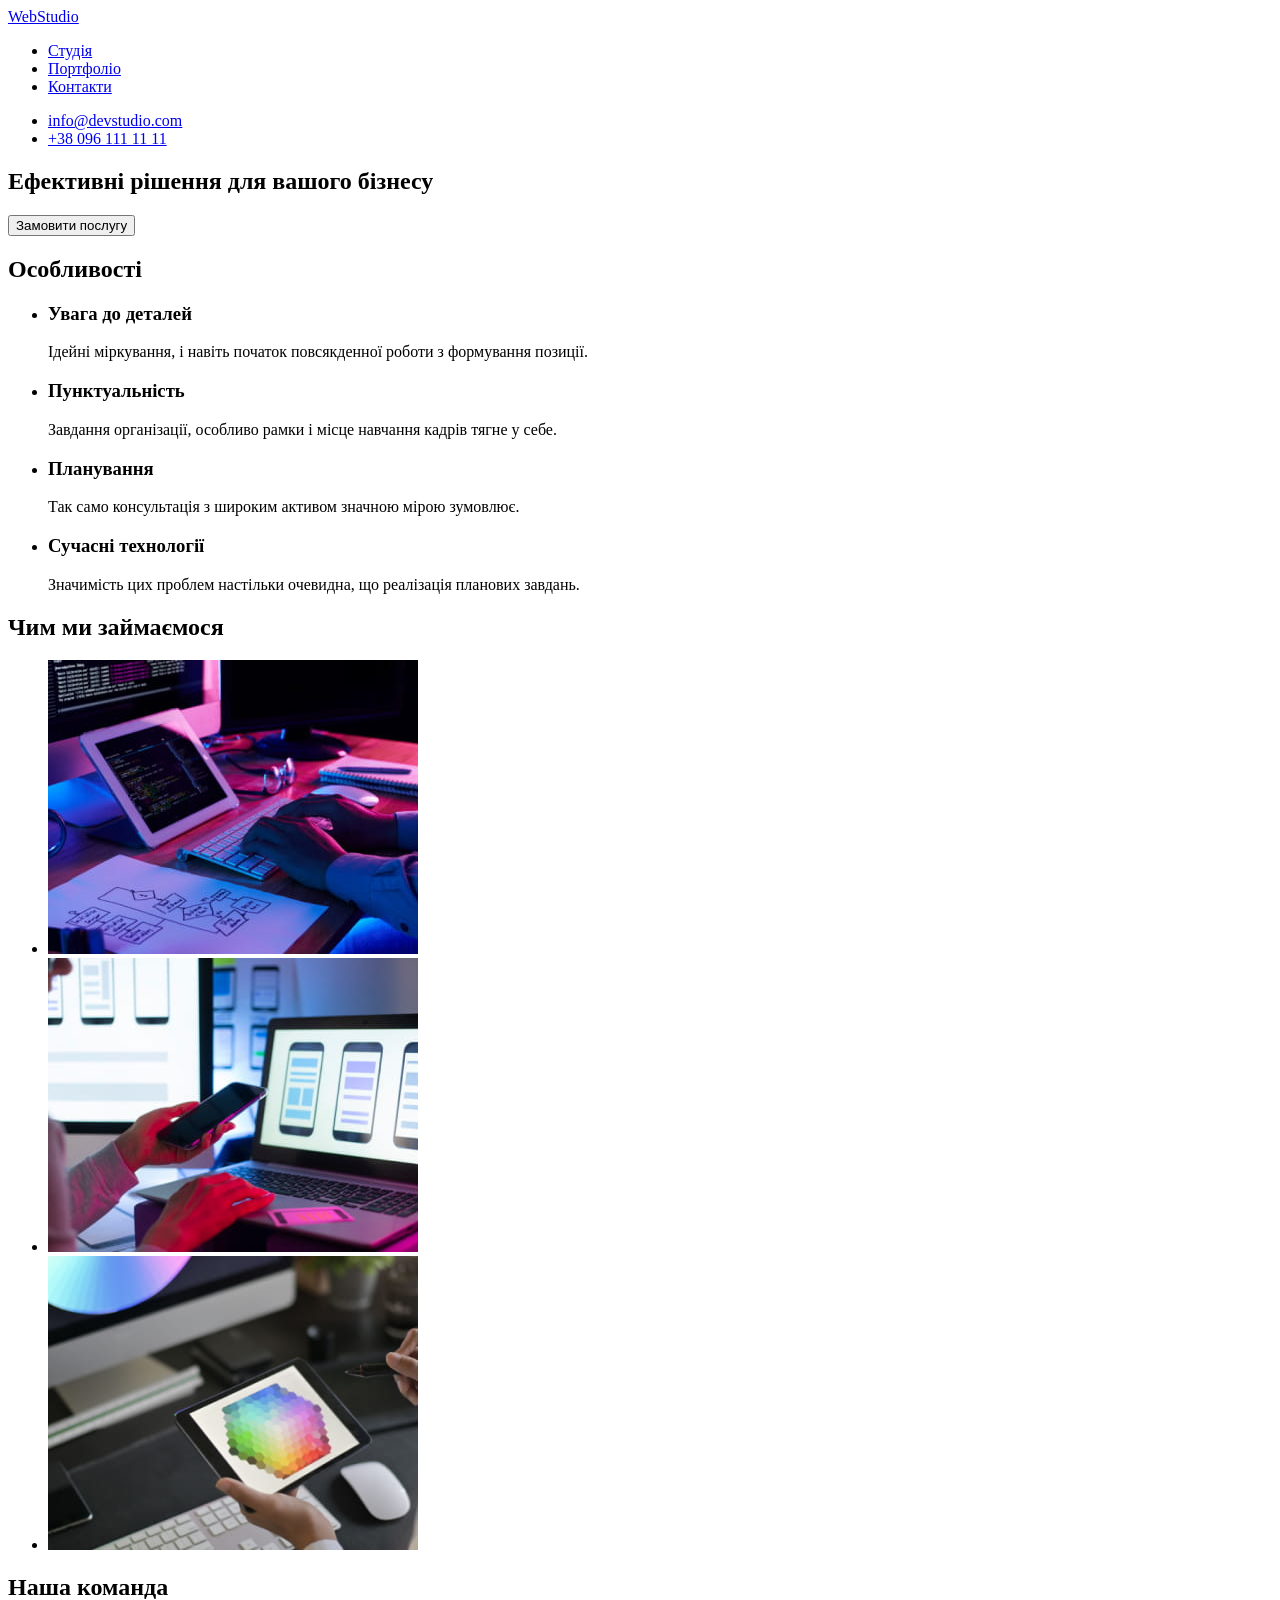
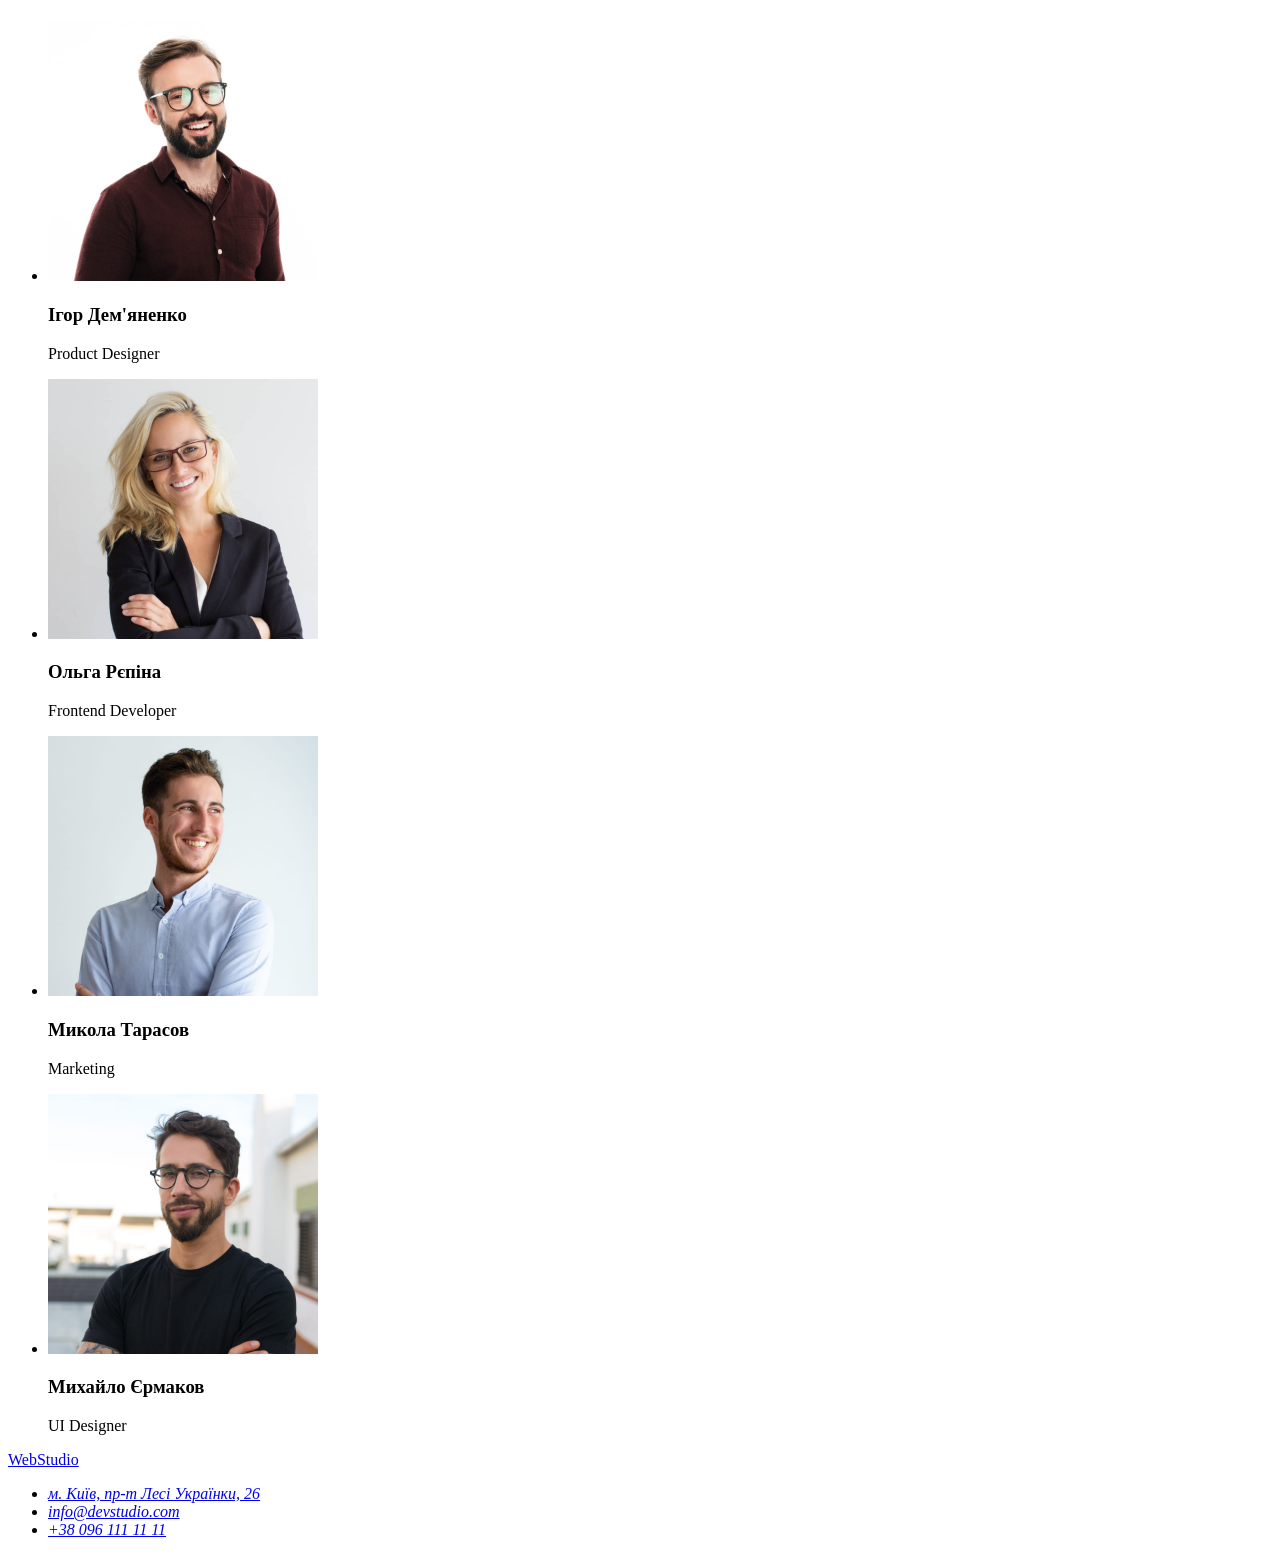
==== index.html @ c4c5c180 "Initial commit" ====
<!DOCTYPE html>
<html lang="uk">
  <head>
    <meta charset="UTF-8" />
    <meta http-equiv="X-UA-Compatible" content="IE=edge" />
    <meta name="viewport" content="width=device-width, initial-scale=1.0" />
    <title>WebStudio</title>
  </head>
  <body>
    <header>
      <nav>
        <a href="./index.html">WebStudio</a>
        <ul>
          <li><a href="#">Студія</a></li>
          <li><a href="#">Портфоліо</a></li>
          <li><a href="#">Контакти</a></li>
        </ul>
      </nav>
      <ul>
        <li><a href="mailto:info@devstudio.com">info@devstudio.com</a></li>
        <li><a href="tel:+380961111111">+38 096 111 11 11</a></li>
      </ul>
    </header>
    <main>
      <section>
        <h1>Ефективні рішення для вашого бізнесу</h1>
        <button type="button">Замовити послугу</button>
      </section>
      <section>
        <h2>Особливості</h2>
        <ul>
          <li>
            <h3>Увага до деталей</h3>
            <p>
              Ідейні міркування, і навіть початок повсякденної роботи з
              формування позиції.
            </p>
          </li>
          <li>
            <h3>Пунктуальність</h3>
            <p>
              Завдання організації, особливо рамки і місце навчання кадрів тягне
              у себе.
            </p>
          </li>
          <li>
            <h3>Планування</h3>
            <p>
              Так само консультація з широким активом значною мірою зумовлює.
            </p>
          </li>
          <li>
            <h3>Сучасні технології</h3>
            <p>
              Значимість цих проблем настільки очевидна, що реалізація планових
              завдань.
            </p>
          </li>
        </ul>
      </section>
      <section>
        <h2>Чим ми займаємося</h2>
        <ul>
          <li>
            <img
              src="./images/img1.jpg"
              alt="кодинг"
              width="370"
              height="294"
            />
          </li>
          <li>
            <img
              src="./images/img2.jpg"
              alt="адаптація"
              width="370"
              height="294"
            />
          </li>
          <li>
            <img
              src="./images/img3.jpg"
              alt="дизайн"
              width="370"
              height="294"
            />
          </li>
        </ul>
      </section>
      <section>
        <h2>Наша команда</h2>
        <ul>
          <li>
            <img
              src="./images/igor.jpg"
              alt="фото Ігор Дем'яненко"
              width="270"
              height="260"
            />
            <h3>Ігор Дем'яненко</h3>
            <p lang="en">Product Designer</p>
          </li>
          <li>
            <img
              src="./images/olga.jpg"
              alt="фото Ольга Рєпіна"
              width="270"
              height="260"
            />
            <h3>Ольга Рєпіна</h3>
            <p lang="en">Frontend Developer</p>
          </li>
          <li>
            <img
              src="./images/mykola.jpg"
              alt="фото Микола Тарасов"
              width="270"
              height="260"
            />
            <h3>Микола Тарасов</h3>
            <p lang="en">Marketing</p>
          </li>
          <li>
            <img
              src="./images/michael.jpg"
              alt="фото Михайло Єрмаков"
              width="270"
              height="260"
            />
            <h3>Михайло Єрмаков</h3>
            <p lang="en">UI Designer</p>
          </li>
        </ul>
      </section>
    </main>
    <footer>
      <a href="./index.html">WebStudio</a>
      <address>
        <ul>
          <li>
            <a href="https://goo.gl/maps/me57YFcmaELghzEW9"
              >м. Київ, пр-т Лесі Українки, 26</a
            >
          </li>
          <li><a href="mailto:info@devstudio.com">info@devstudio.com</a></li>
          <li><a href="tel:+380961111111">+38 096 111 11 11</a></li>
        </ul>
      </address>
    </footer>
  </body>
</html>
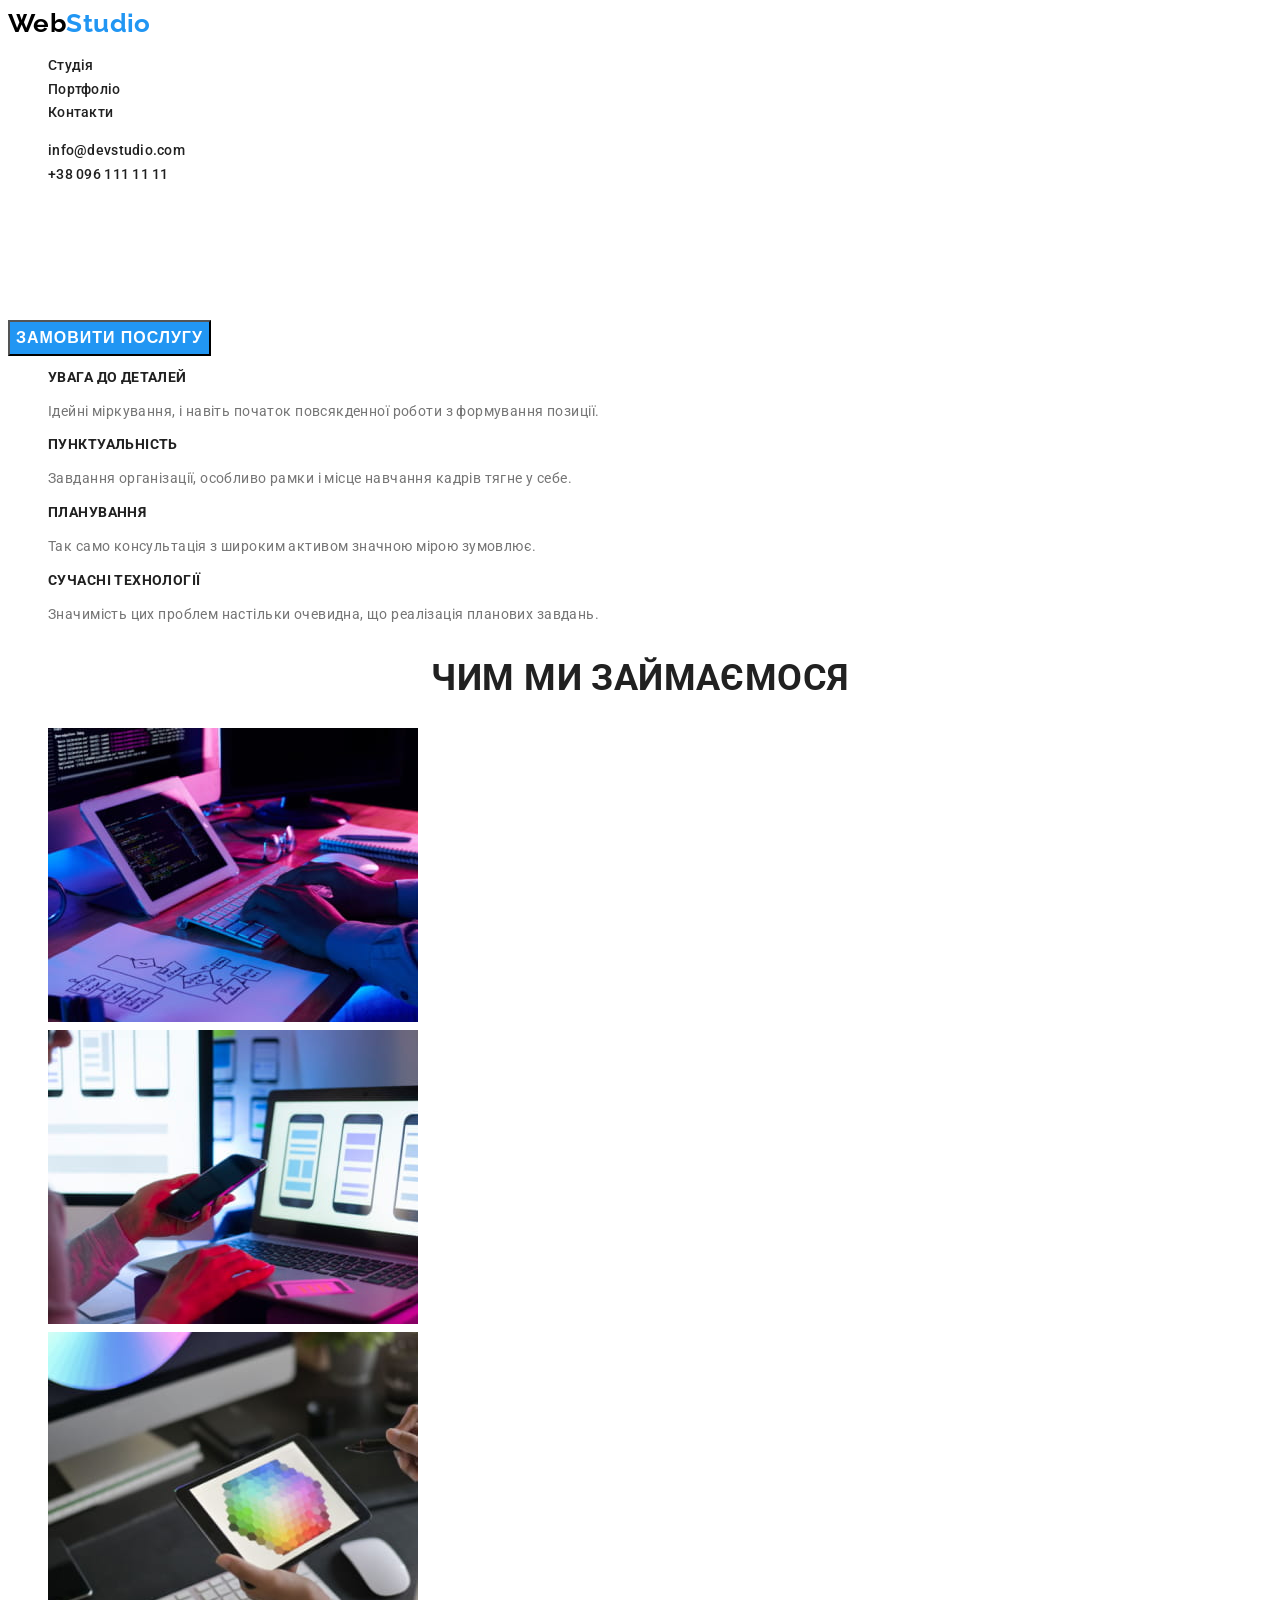
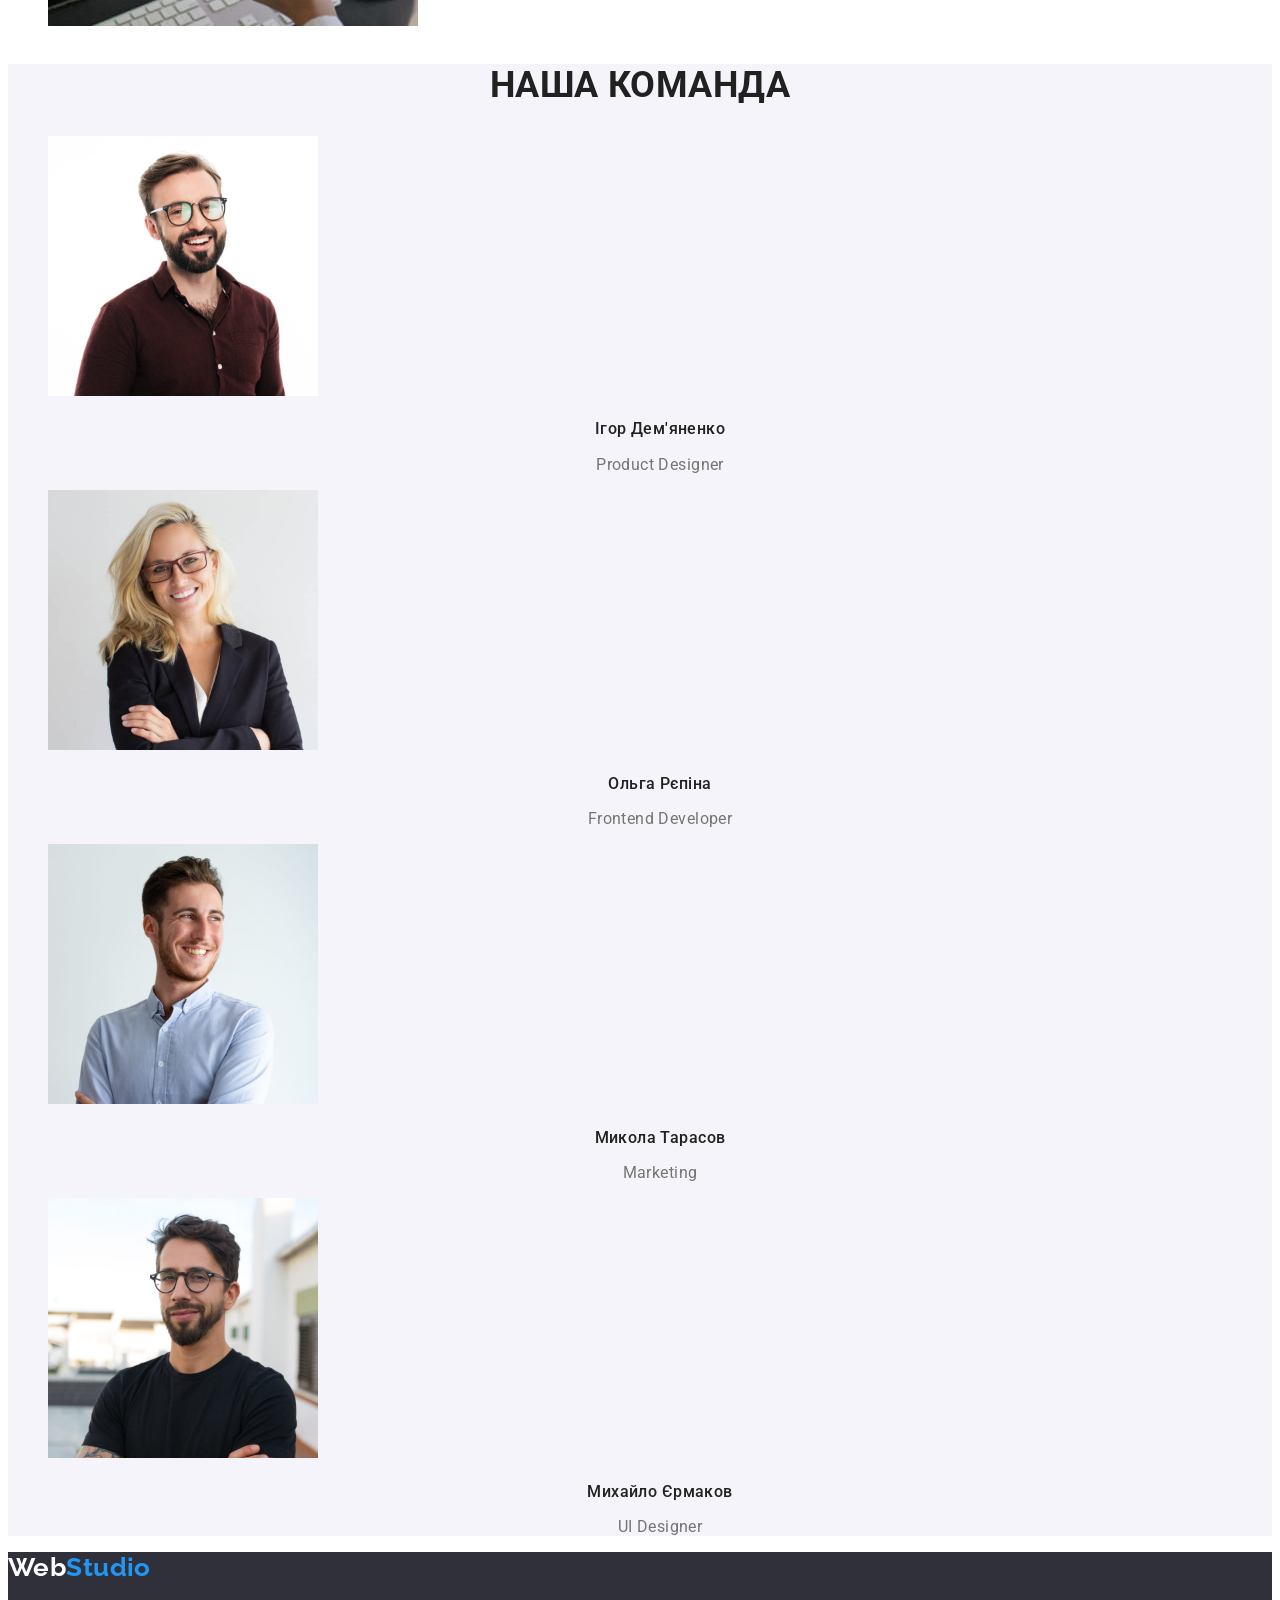
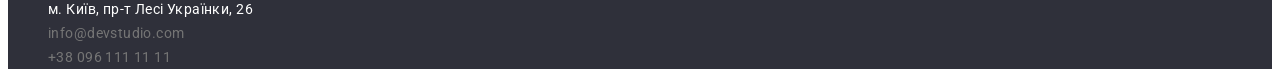
==== commit 114e3f78: "styles" ====
--- a/index.html
+++ b/index.html
@@ -5,53 +5,74 @@
     <meta http-equiv="X-UA-Compatible" content="IE=edge" />
     <meta name="viewport" content="width=device-width, initial-scale=1.0" />
     <title>WebStudio</title>
+    <link rel="preconnect" href="https://fonts.googleapis.com" />
+    <link rel="preconnect" href="https://fonts.gstatic.com" crossorigin />
+    <link rel="preconnect" href="https://fonts.googleapis.com" />
+    <link rel="preconnect" href="https://fonts.gstatic.com" crossorigin />
+    <link
+      href="https://fonts.googleapis.com/css2?family=Raleway:wght@700&family=Roboto:wght@400;500;700;900&display=swap"
+      rel="stylesheet"
+    />
+    <link rel="stylesheet" href="./css/styles.css" />
   </head>
   <body>
     <header>
       <nav>
-        <a href="./index.html">WebStudio</a>
-        <ul>
-          <li><a href="#">Студія</a></li>
-          <li><a href="#">Портфоліо</a></li>
-          <li><a href="#">Контакти</a></li>
+        <a class="logo" href="./index.html"
+          ><span class="logo-color">Web</span>Studio</a
+        >
+        <ul class="nav-list">
+          <li><a class="nav-list-item" href="./index.html">Студія</a></li>
+          <li>
+            <a class="nav-list-item" href="./portfolio.html">Портфоліо</a>
+          </li>
+          <li><a class="nav-list-item" href="#contacts-link">Контакти</a></li>
         </ul>
       </nav>
-      <ul>
-        <li><a href="mailto:info@devstudio.com">info@devstudio.com</a></li>
-        <li><a href="tel:+380961111111">+38 096 111 11 11</a></li>
+      <ul class="header-contacts">
+        <li class="header-contacts-item">
+          <a class="header-contacts-item-link" href="mailto:info@devstudio.com"
+            >info@devstudio.com</a
+          >
+        </li>
+        <li class="header-contacts-item">
+          <a class="header-contacts-item-link" href="tel:+380961111111"
+            >+38 096 111 11 11</a
+          >
+        </li>
       </ul>
     </header>
     <main>
       <section>
-        <h1>Ефективні рішення для вашого бізнесу</h1>
-        <button type="button">Замовити послугу</button>
+        <h1 class="hero">Ефективні рішення для вашого бізнесу</h1>
+        <button class="hero-btn" type="button">Замовити послугу</button>
       </section>
       <section>
-        <h2>Особливості</h2>
-        <ul>
-          <li>
-            <h3>Увага до деталей</h3>
-            <p>
+        <h2 class="hidden-title">Особливості</h2>
+        <ul class="features-list">
+          <li class="features-list-item">
+            <h3 class="features-list-item-heading">Увага до деталей</h3>
+            <p class="features-list-item-text">
               Ідейні міркування, і навіть початок повсякденної роботи з
               формування позиції.
             </p>
           </li>
-          <li>
-            <h3>Пунктуальність</h3>
-            <p>
+          <li class="features-list-item">
+            <h3 class="features-list-item-heading">Пунктуальність</h3>
+            <p class="features-list-item-text">
               Завдання організації, особливо рамки і місце навчання кадрів тягне
               у себе.
             </p>
           </li>
-          <li>
-            <h3>Планування</h3>
-            <p>
+          <li class="features-list-item">
+            <h3 class="features-list-item-heading">Планування</h3>
+            <p class="features-list-item-text">
               Так само консультація з широким активом значною мірою зумовлює.
             </p>
           </li>
-          <li>
-            <h3>Сучасні технології</h3>
-            <p>
+          <li class="features-list-item">
+            <h3 class="features-list-item-heading">Сучасні технології</h3>
+            <p class="features-list-item-text">
               Значимість цих проблем настільки очевидна, що реалізація планових
               завдань.
             </p>
@@ -59,9 +80,9 @@
         </ul>
       </section>
       <section>
-        <h2>Чим ми займаємося</h2>
-        <ul>
-          <li>
+        <h2 class="what-are-we-title">Чим ми займаємося</h2>
+        <ul class="what-are-we-list">
+          <li class="what-are-we-list-item">
             <img
               src="./images/img1.jpg"
               alt="кодинг"
@@ -69,7 +90,7 @@
               height="294"
             />
           </li>
-          <li>
+          <li class="what-are-we-list-item">
             <img
               src="./images/img2.jpg"
               alt="адаптація"
@@ -77,7 +98,7 @@
               height="294"
             />
           </li>
-          <li>
+          <li class="what-are-we-list-item">
             <img
               src="./images/img3.jpg"
               alt="дизайн"
@@ -87,63 +108,75 @@
           </li>
         </ul>
       </section>
-      <section>
-        <h2>Наша команда</h2>
-        <ul>
-          <li>
+      <section class="our-team">
+        <h2 class="our-team-title">Наша команда</h2>
+        <ul class="our-team-list">
+          <li class="our-team-list-item">
             <img
               src="./images/igor.jpg"
               alt="фото Ігор Дем'яненко"
               width="270"
               height="260"
             />
-            <h3>Ігор Дем'яненко</h3>
-            <p lang="en">Product Designer</p>
+            <h3 class="our-team-list-item-heading">Ігор Дем'яненко</h3>
+            <p class="our-team-list-item-text" lang="en">Product Designer</p>
           </li>
-          <li>
+          <li class="our-team-list-item">
             <img
               src="./images/olga.jpg"
               alt="фото Ольга Рєпіна"
               width="270"
               height="260"
             />
-            <h3>Ольга Рєпіна</h3>
-            <p lang="en">Frontend Developer</p>
+            <h3 class="our-team-list-item-heading">Ольга Рєпіна</h3>
+            <p class="our-team-list-item-text" lang="en">Frontend Developer</p>
           </li>
-          <li>
+          <li class="our-team-list-item">
             <img
               src="./images/mykola.jpg"
               alt="фото Микола Тарасов"
               width="270"
               height="260"
             />
-            <h3>Микола Тарасов</h3>
-            <p lang="en">Marketing</p>
+            <h3 class="our-team-list-item-heading">Микола Тарасов</h3>
+            <p class="our-team-list-item-text" lang="en">Marketing</p>
           </li>
-          <li>
+          <li class="our-team-list-item">
             <img
               src="./images/michael.jpg"
               alt="фото Михайло Єрмаков"
               width="270"
               height="260"
             />
-            <h3>Михайло Єрмаков</h3>
-            <p lang="en">UI Designer</p>
+            <h3 class="our-team-list-item-heading">Михайло Єрмаков</h3>
+            <p class="our-team-list-item-text" lang="en">UI Designer</p>
           </li>
         </ul>
       </section>
     </main>
-    <footer>
-      <a href="./index.html">WebStudio</a>
+    <footer class="contacts" id="contacts-link">
+      <a class="logo" href="./index.html"
+        ><span class="logo-footer-color">Web</span>Studio</a
+      >
       <address>
-        <ul>
-          <li>
-            <a href="https://goo.gl/maps/me57YFcmaELghzEW9"
+        <ul class="address-list">
+          <li class="address-list-item">
+            <a
+              class="map"
+              href="https://goo.gl/maps/me57YFcmaELghzEW9"
+              target="_blank"
+              rel="noopener noreferrer nofollow"
               >м. Київ, пр-т Лесі Українки, 26</a
             >
           </li>
-          <li><a href="mailto:info@devstudio.com">info@devstudio.com</a></li>
-          <li><a href="tel:+380961111111">+38 096 111 11 11</a></li>
+          <li class="address-list-item">
+            <a class="mail" href="mailto:info@devstudio.com"
+              >info@devstudio.com</a
+            >
+          </li>
+          <li class="address-list-item">
+            <a class="tel" href="tel:+380961111111">+38 096 111 11 11</a>
+          </li>
         </ul>
       </address>
     </footer>
--- a/css/styles.css
+++ b/css/styles.css
@@ -0,0 +1,174 @@
+:root {
+  /* Fonts */
+  --primary-text-color: #757575;
+  --title-text-color: #212121;
+  --secondary-title-text-color: #ffffff;
+  --secondary-text-color: #2196f3;
+  --logo-text-color: #000000;
+  --address-text-color: #ffffff 0.6;
+  /* Background */
+  --footer-background-color: #2f303a;
+  --team-section-background-color: #f5f4fa;
+}
+
+body {
+  font-family: "Roboto", sans-serif;
+  font-style: normal;
+  font-weight: 400;
+  font-size: 14px;
+  line-height: 1.7;
+  letter-spacing: 0.03em;
+  color: var(--primary-text-color);
+}
+/* header */
+.logo {
+  font-family: "Raleway", sans-serif;
+  font-weight: 700;
+  font-size: 26px;
+  line-height: 1.2;
+  color: var(--secondary-text-color);
+  text-decoration: none;
+  text-transform: capitalize;
+}
+.logo-color {
+  color: var(--logo-text-color);
+}
+.nav-list,
+.header-contacts,
+.features-list,
+.what-are-we-list,
+.our-team-list,
+.address-list,
+.filter-list,
+.portfolio-content-list {
+  list-style: none;
+}
+.nav-list-item,
+.header-contacts-item-link {
+  font-weight: 500;
+  font-size: 14px;
+  line-height: 1.14;
+  letter-spacing: 0.02em;
+  color: var(--title-text-color);
+  text-decoration: none;
+}
+.nav-list-item:hover,
+.nav-list-item:focus,
+.nav-list-item:active,
+.header-contacts-item-link:hover,
+.header-contacts-item-link:focus,
+.header-contacts-item-link:active {
+  color: var(--secondary-text-color);
+}
+/* main */
+/* hero */
+.hero,
+.hero-btn {
+  font-weight: 900;
+  font-size: 44px;
+  line-height: 1.36;
+  text-align: center;
+  letter-spacing: 0.06em;
+  text-transform: uppercase;
+  color: var(--secondary-title-text-color);
+}
+.hero-btn {
+  font-weight: 700;
+  font-size: 16px;
+  line-height: 1.88;
+  background-color: var(--secondary-text-color);
+}
+/* features */
+.hidden-title {
+  position: absolute;
+  left: -10000px;
+  top: auto;
+  width: 1px;
+  height: 1px;
+  overflow: hidden;
+}
+/* what are we */
+.features-list-item-heading,
+.what-are-we-title,
+.our-team-title {
+  font-weight: 700;
+  font-size: 14px;
+  line-height: 1.14;
+  text-transform: uppercase;
+  color: var(--title-text-color);
+}
+.what-are-we-title,
+.our-team-title {
+  font-size: 36px;
+  line-height: 42px;
+  text-align: center;
+}
+/* our team */
+.our-team {
+  background-color: var(--team-section-background-color);
+}
+.our-team-list-item-heading {
+  font-weight: 500;
+  font-size: 16px;
+  line-height: 1.2;
+  text-align: center;
+  color: var(--title-text-color);
+}
+.our-team-list-item-text {
+  font-weight: 400;
+  font-size: 16px;
+  line-height: 1.2;
+  text-align: center;
+}
+/* footer */
+.contacts {
+  background-color: var(--footer-background-color);
+}
+.map {
+  font-style: normal;
+  text-decoration: none;
+  color: var(--secondary-title-text-color);
+}
+.logo-footer-color {
+  color: var(--secondary-title-text-color);
+}
+.mail,
+.tel {
+  font-style: normal;
+  text-decoration: none;
+  color: var(--address-text-color);
+}
+/* portfolio */
+.filter-list-button {
+  font-style: inherit;
+  font-weight: 500;
+  font-size: 16px;
+  line-height: 1.6;
+  text-align: center;
+  letter-spacing: 0.03em;
+  color: var(--title-text-color);
+  background-color: var(--team-section-background-color);
+}
+.filter-list-button:hover,
+.filter-list-button:focus,
+.filter-list-button:active {
+  font-weight: 500;
+  font-size: 16px;
+  line-height: 1.6;
+  text-align: center;
+  letter-spacing: 0.03em;
+  color: var(--secondary-title-text-color);
+  background-color: var(--secondary-text-color);
+}
+.portfolio-content-list-item-heading {
+  font-weight: 700;
+  font-size: 18px;
+  line-height: 2;
+  letter-spacing: 0.06em;
+  color: var(--title-text-color);
+}
+.portfolio-content-list-item-text {
+  font-weight: 400;
+  font-size: 16px;
+  line-height: 1.9;
+}
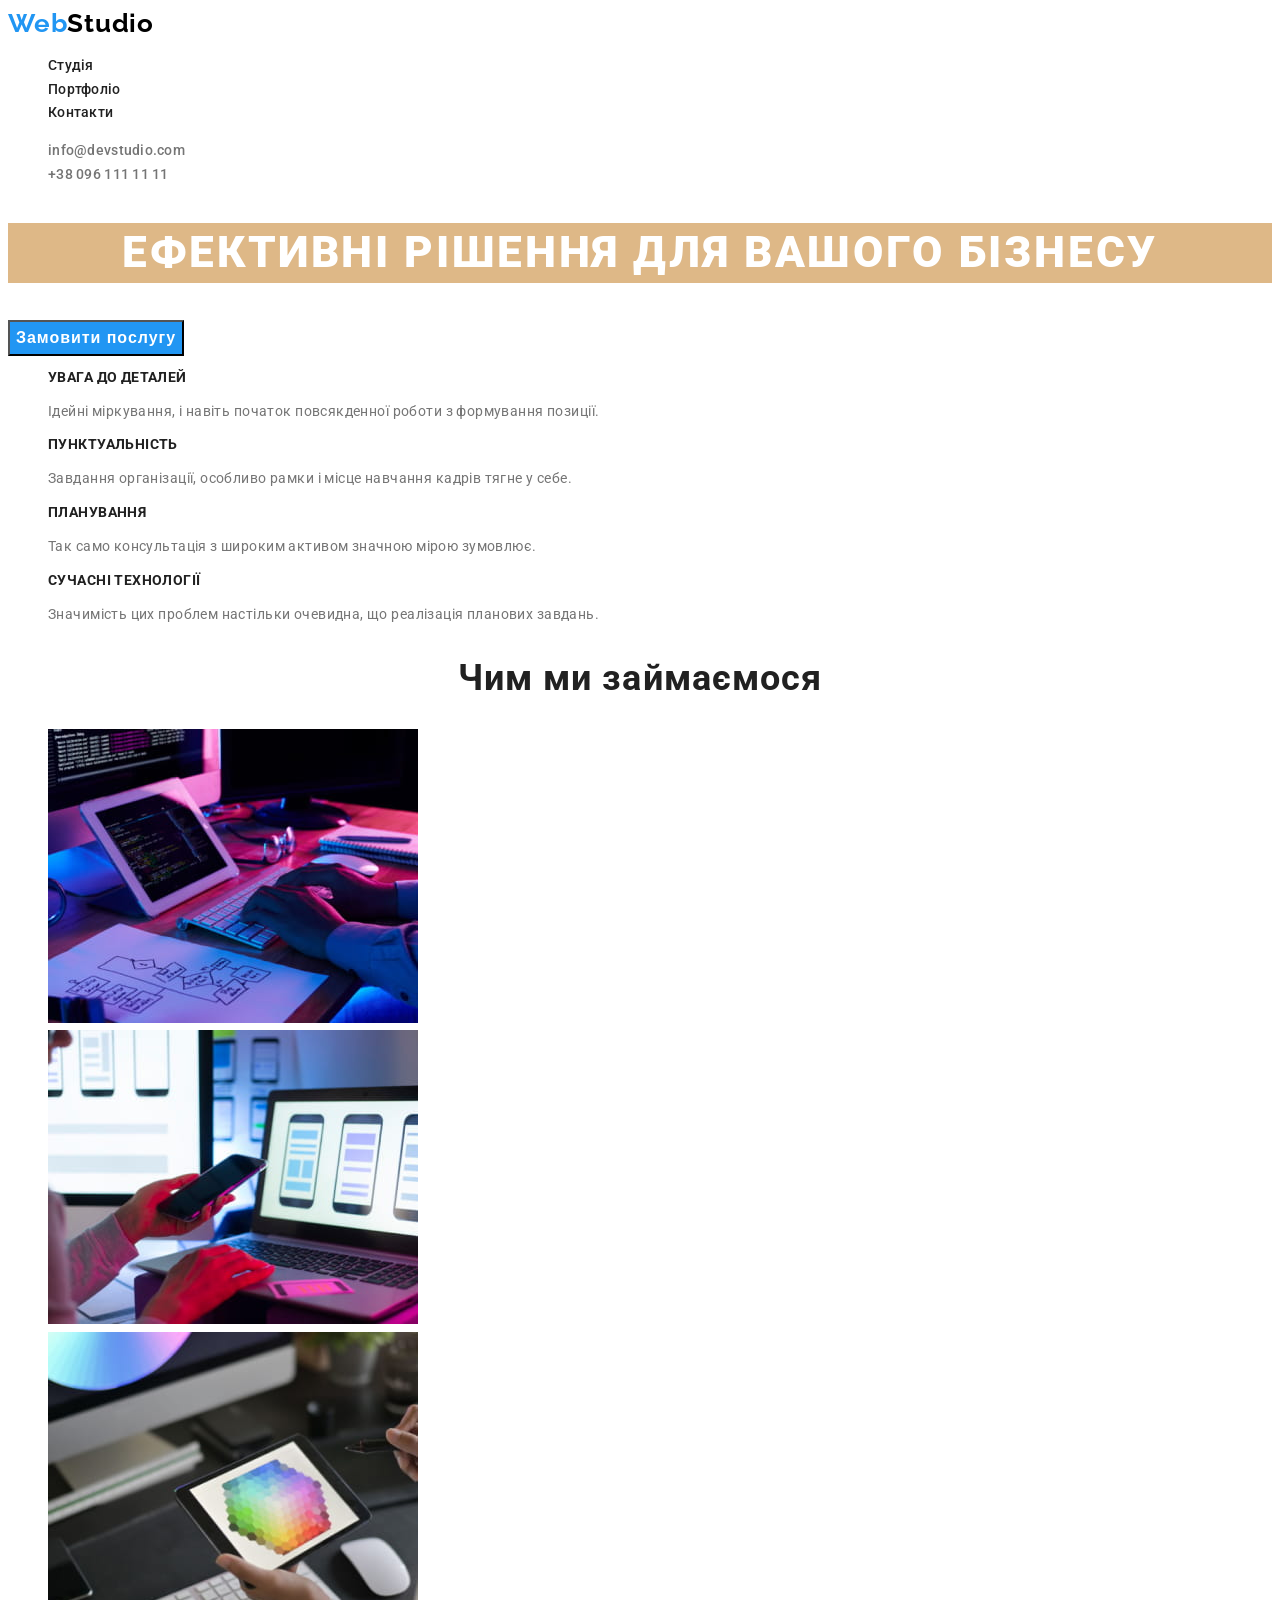
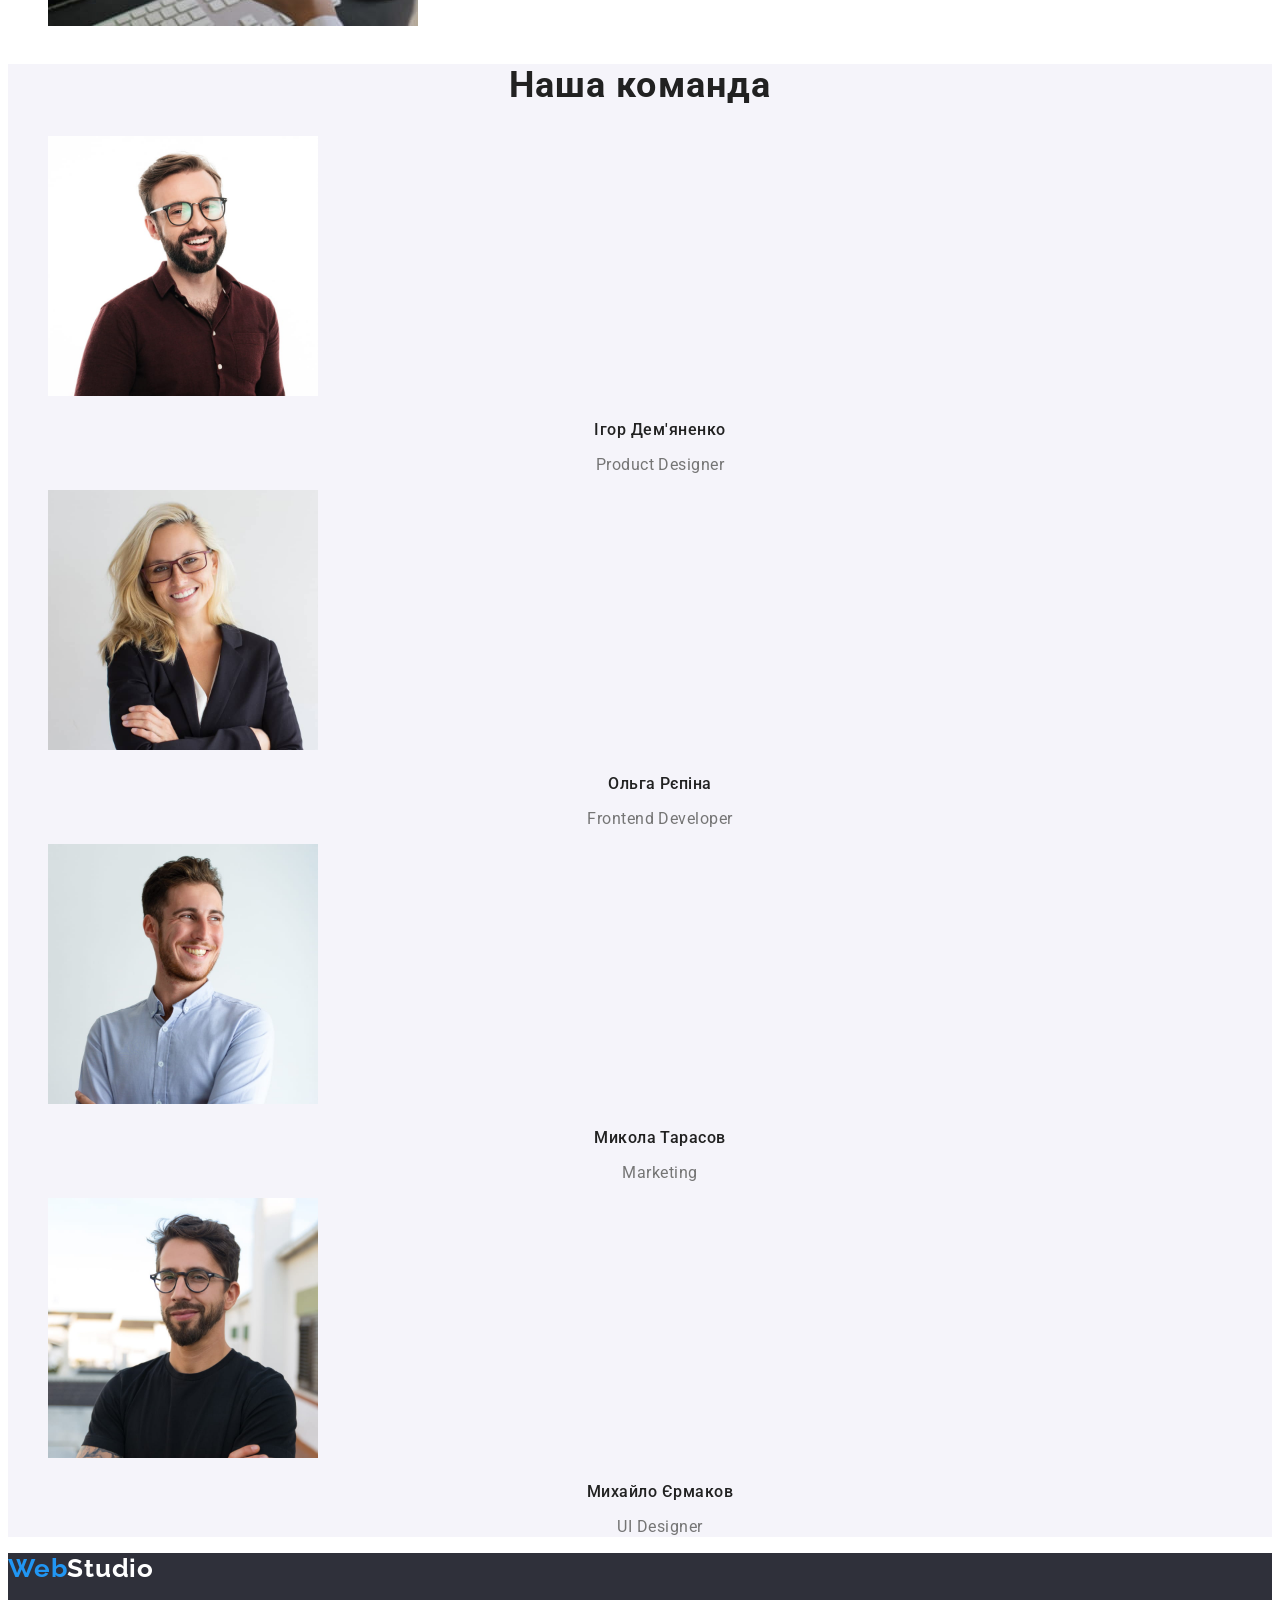
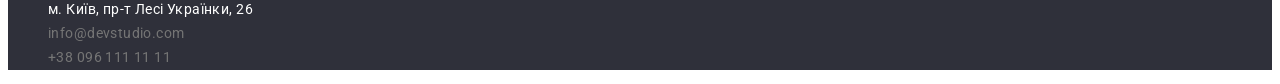
==== commit 10fac448: "correction of mistakes" ====
--- a/index.html
+++ b/index.html
@@ -155,14 +155,14 @@
       </section>
     </main>
     <footer class="contacts" id="contacts-link">
-      <a class="logo" href="./index.html"
+      <a class="logo footer-logo" href="./index.html"
         ><span class="logo-footer-color">Web</span>Studio</a
       >
       <address>
         <ul class="address-list">
           <li class="address-list-item">
             <a
-              class="map"
+              class="map-link"
               href="https://goo.gl/maps/me57YFcmaELghzEW9"
               target="_blank"
               rel="noopener noreferrer nofollow"
@@ -170,12 +170,12 @@
             >
           </li>
           <li class="address-list-item">
-            <a class="mail" href="mailto:info@devstudio.com"
+            <a class="mail-link" href="mailto:info@devstudio.com"
               >info@devstudio.com</a
             >
           </li>
           <li class="address-list-item">
-            <a class="tel" href="tel:+380961111111">+38 096 111 11 11</a>
+            <a class="tel-link" href="tel:+380961111111">+38 096 111 11 11</a>
           </li>
         </ul>
       </address>
--- a/css/styles.css
+++ b/css/styles.css
@@ -13,8 +13,6 @@
 
 body {
   font-family: "Roboto", sans-serif;
-  font-style: normal;
-  font-weight: 400;
   font-size: 14px;
   line-height: 1.7;
   letter-spacing: 0.03em;
@@ -26,12 +24,13 @@
   font-weight: 700;
   font-size: 26px;
   line-height: 1.2;
-  color: var(--secondary-text-color);
+  letter-spacing: 0.03em;
+  color: var(--logo-text-color);
   text-decoration: none;
   text-transform: capitalize;
 }
 .logo-color {
-  color: var(--logo-text-color);
+  color: var(--secondary-text-color);
 }
 .nav-list,
 .header-contacts,
@@ -52,6 +51,9 @@
   color: var(--title-text-color);
   text-decoration: none;
 }
+.header-contacts-item-link {
+  color: var(--primary-text-color);
+}
 .nav-list-item:hover,
 .nav-list-item:focus,
 .nav-list-item:active,
@@ -62,8 +64,7 @@
 }
 /* main */
 /* hero */
-.hero,
-.hero-btn {
+.hero {
   font-weight: 900;
   font-size: 44px;
   line-height: 1.36;
@@ -71,12 +72,17 @@
   letter-spacing: 0.06em;
   text-transform: uppercase;
   color: var(--secondary-title-text-color);
+  background-color: burlywood;
 }
 .hero-btn {
   font-weight: 700;
   font-size: 16px;
   line-height: 1.88;
+  text-align: center;
+  letter-spacing: 0.06em;
+  color: var(--secondary-title-text-color);
   background-color: var(--secondary-text-color);
+  cursor: pointer;
 }
 /* features */
 .hidden-title {
@@ -88,22 +94,25 @@
   overflow: hidden;
 }
 /* what are we */
-.features-list-item-heading,
+.features-list-item-heading {
+  font-weight: 700;
+  font-size: 14px;
+  line-height: 1.14;
+  letter-spacing: 0.03em;
+  text-transform: uppercase;
+  color: var(--title-text-color);
+}
+/* What are we, our team */
 .what-are-we-title,
 .our-team-title {
   font-weight: 700;
-  font-size: 14px;
-  line-height: 1.14;
-  text-transform: uppercase;
+  font-size: 36px;
+  line-height: 1.17;
+  text-align: center;
+  letter-spacing: 0.03em;
   color: var(--title-text-color);
 }
-.what-are-we-title,
-.our-team-title {
-  font-size: 36px;
-  line-height: 42px;
-  text-align: center;
-}
-/* our team */
+
 .our-team {
   background-color: var(--team-section-background-color);
 }
@@ -111,30 +120,35 @@
   font-weight: 500;
   font-size: 16px;
   line-height: 1.2;
+  letter-spacing: 0.03em;
   text-align: center;
   color: var(--title-text-color);
 }
 .our-team-list-item-text {
-  font-weight: 400;
   font-size: 16px;
   line-height: 1.2;
+  letter-spacing: 0.03em;
   text-align: center;
 }
 /* footer */
+address {
+  font-style: inherit;
+}
 .contacts {
   background-color: var(--footer-background-color);
 }
-.map {
-  font-style: normal;
+.map-link {
   text-decoration: none;
   color: var(--secondary-title-text-color);
 }
-.logo-footer-color {
+.footer-logo {
   color: var(--secondary-title-text-color);
 }
-.mail,
-.tel {
-  font-style: normal;
+.logo-footer-color {
+  color: var(--secondary-text-color);
+}
+.mail-link,
+.tel-link {
   text-decoration: none;
   color: var(--address-text-color);
 }
@@ -148,6 +162,7 @@
   letter-spacing: 0.03em;
   color: var(--title-text-color);
   background-color: var(--team-section-background-color);
+  cursor: pointer;
 }
 .filter-list-button:hover,
 .filter-list-button:focus,
@@ -168,7 +183,7 @@
   color: var(--title-text-color);
 }
 .portfolio-content-list-item-text {
-  font-weight: 400;
   font-size: 16px;
   line-height: 1.9;
+  letter-spacing: 0.03em;
 }
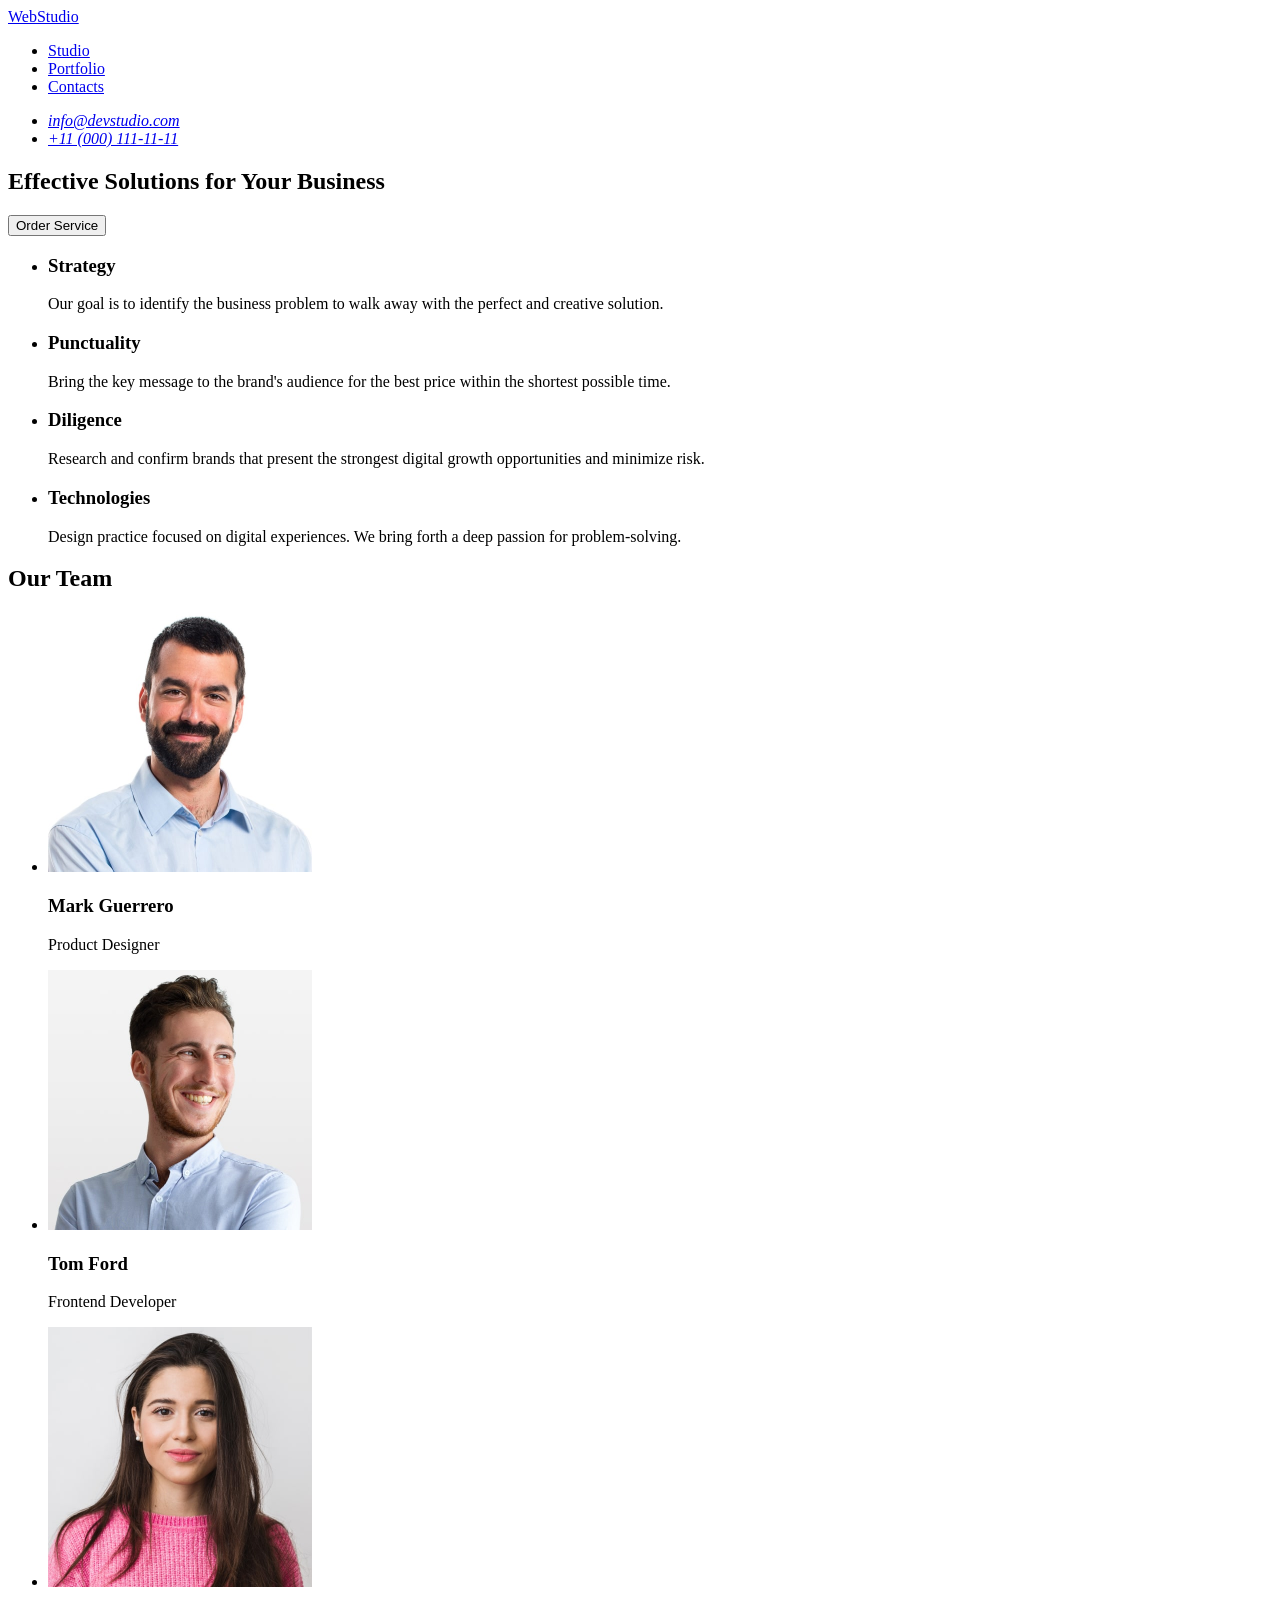
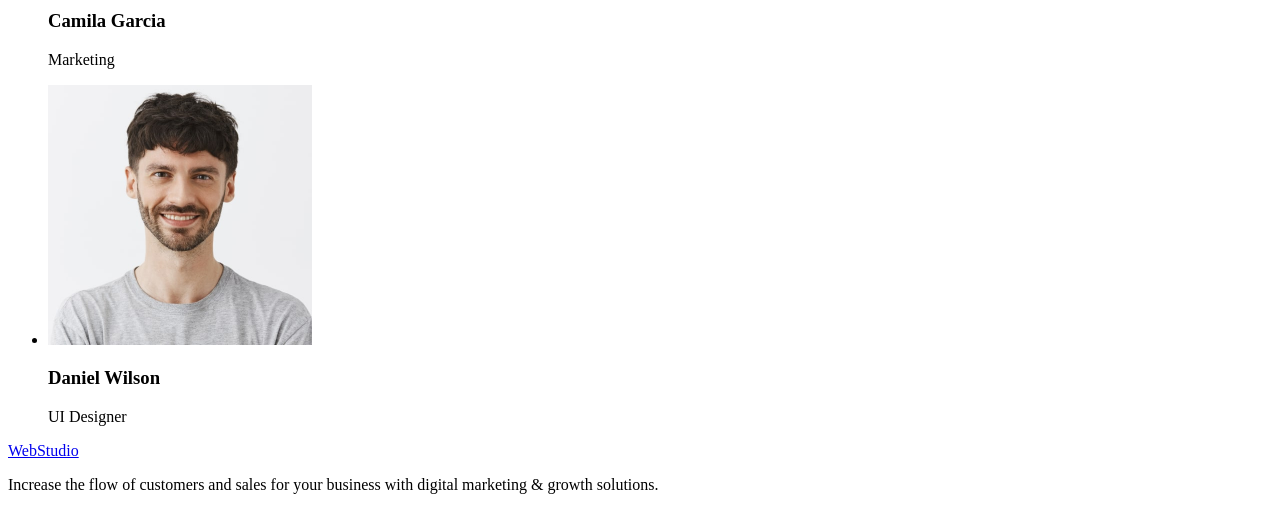
==== commit 96673c0b: "Initial commit" ====
--- a/index.html
+++ b/index.html
@@ -1,184 +1,117 @@
 <!DOCTYPE html>
-<html lang="uk">
+<html lang="en">
   <head>
     <meta charset="UTF-8" />
-    <meta http-equiv="X-UA-Compatible" content="IE=edge" />
     <meta name="viewport" content="width=device-width, initial-scale=1.0" />
-    <title>WebStudio</title>
-    <link rel="preconnect" href="https://fonts.googleapis.com" />
-    <link rel="preconnect" href="https://fonts.gstatic.com" crossorigin />
-    <link rel="preconnect" href="https://fonts.googleapis.com" />
-    <link rel="preconnect" href="https://fonts.gstatic.com" crossorigin />
-    <link
-      href="https://fonts.googleapis.com/css2?family=Raleway:wght@700&family=Roboto:wght@400;500;700;900&display=swap"
-      rel="stylesheet"
-    />
-    <link rel="stylesheet" href="./css/styles.css" />
+    <title>Document</title>
   </head>
   <body>
     <header>
       <nav>
-        <a class="logo" href="./index.html"
-          ><span class="logo-color">Web</span>Studio</a
-        >
-        <ul class="nav-list">
-          <li><a class="nav-list-item" href="./index.html">Студія</a></li>
-          <li>
-            <a class="nav-list-item" href="./portfolio.html">Портфоліо</a>
-          </li>
-          <li><a class="nav-list-item" href="#contacts-link">Контакти</a></li>
+        <a href="./index.html">WebStudio</a>
+        <ul>
+          <li><a href="/">Studio</a></li>
+          <li><a href="/">Portfolio</a></li>
+          <li><a href="/">Contacts</a></li>
         </ul>
       </nav>
-      <ul class="header-contacts">
-        <li class="header-contacts-item">
-          <a class="header-contacts-item-link" href="mailto:info@devstudio.com"
-            >info@devstudio.com</a
-          >
-        </li>
-        <li class="header-contacts-item">
-          <a class="header-contacts-item-link" href="tel:+380961111111"
-            >+38 096 111 11 11</a
-          >
-        </li>
-      </ul>
+      <address>
+        <ul>
+          <li><a href="mailto:info@devstudio.com">info@devstudio.com</a></li>
+          <li><a href="tel:+110001111111">+11 (000) 111-11-11</a></li>
+        </ul>
+      </address>
     </header>
     <main>
       <section>
-        <h1 class="hero">Ефективні рішення для вашого бізнесу</h1>
-        <button class="hero-btn" type="button">Замовити послугу</button>
+        <h1>Effective Solutions for Your Business</h1>
+        <button type="button">Order Service</button>
       </section>
       <section>
-        <h2 class="hidden-title">Особливості</h2>
-        <ul class="features-list">
-          <li class="features-list-item">
-            <h3 class="features-list-item-heading">Увага до деталей</h3>
-            <p class="features-list-item-text">
-              Ідейні міркування, і навіть початок повсякденної роботи з
-              формування позиції.
+        <h2 hidden>features</h2>
+        <ul>
+          <li>
+            <h3>Strategy</h3>
+            <p>
+              Our goal is to identify the business problem to walk away with the
+              perfect and creative solution.
             </p>
           </li>
-          <li class="features-list-item">
-            <h3 class="features-list-item-heading">Пунктуальність</h3>
-            <p class="features-list-item-text">
-              Завдання організації, особливо рамки і місце навчання кадрів тягне
-              у себе.
+          <li>
+            <h3>Punctuality</h3>
+            <p>
+              Bring the key message to the brand's audience for the best price
+              within the shortest possible time.
             </p>
           </li>
-          <li class="features-list-item">
-            <h3 class="features-list-item-heading">Планування</h3>
-            <p class="features-list-item-text">
-              Так само консультація з широким активом значною мірою зумовлює.
+          <li>
+            <h3>Diligence</h3>
+            <p>
+              Research and confirm brands that present the strongest digital
+              growth opportunities and minimize risk.
             </p>
           </li>
-          <li class="features-list-item">
-            <h3 class="features-list-item-heading">Сучасні технології</h3>
-            <p class="features-list-item-text">
-              Значимість цих проблем настільки очевидна, що реалізація планових
-              завдань.
+          <li>
+            <h3>Technologies</h3>
+            <p>
+              Design practice focused on digital experiences. We bring forth a
+              deep passion for problem-solving.
             </p>
           </li>
         </ul>
       </section>
       <section>
-        <h2 class="what-are-we-title">Чим ми займаємося</h2>
-        <ul class="what-are-we-list">
-          <li class="what-are-we-list-item">
+        <h2>Our Team</h2>
+        <ul>
+          <li>
             <img
-              src="./images/img1.jpg"
-              alt="кодинг"
-              width="370"
-              height="294"
-            />
-          </li>
-          <li class="what-are-we-list-item">
-            <img
-              src="./images/img2.jpg"
-              alt="адаптація"
-              width="370"
-              height="294"
-            />
-          </li>
-          <li class="what-are-we-list-item">
-            <img
-              src="./images/img3.jpg"
-              alt="дизайн"
-              width="370"
-              height="294"
-            />
-          </li>
-        </ul>
-      </section>
-      <section class="our-team">
-        <h2 class="our-team-title">Наша команда</h2>
-        <ul class="our-team-list">
-          <li class="our-team-list-item">
-            <img
-              src="./images/igor.jpg"
-              alt="фото Ігор Дем'яненко"
-              width="270"
+              src="./images/img-1.jpg"
+              alt="Mark Guerrero"
+              width="264"
               height="260"
             />
-            <h3 class="our-team-list-item-heading">Ігор Дем'яненко</h3>
-            <p class="our-team-list-item-text" lang="en">Product Designer</p>
+            <h3>Mark Guerrero</h3>
+            <p>Product Designer</p>
           </li>
-          <li class="our-team-list-item">
+          <li>
             <img
-              src="./images/olga.jpg"
-              alt="фото Ольга Рєпіна"
-              width="270"
+              src="./images/img-2.jpg"
+              alt="Tom Ford"
+              width="264"
               height="260"
             />
-            <h3 class="our-team-list-item-heading">Ольга Рєпіна</h3>
-            <p class="our-team-list-item-text" lang="en">Frontend Developer</p>
+            <h3>Tom Ford</h3>
+            <p>Frontend Developer</p>
           </li>
-          <li class="our-team-list-item">
+          <li>
             <img
-              src="./images/mykola.jpg"
-              alt="фото Микола Тарасов"
-              width="270"
+              src="./images/img-3.jpg"
+              alt="Camila Garcia"
+              width="264"
               height="260"
             />
-            <h3 class="our-team-list-item-heading">Микола Тарасов</h3>
-            <p class="our-team-list-item-text" lang="en">Marketing</p>
+            <h3>Camila Garcia</h3>
+            <p>Marketing</p>
           </li>
-          <li class="our-team-list-item">
+          <li>
             <img
-              src="./images/michael.jpg"
-              alt="фото Михайло Єрмаков"
-              width="270"
+              src="./images/img-4.jpg"
+              alt="Daniel Wilson"
+              width="264"
               height="260"
             />
-            <h3 class="our-team-list-item-heading">Михайло Єрмаков</h3>
-            <p class="our-team-list-item-text" lang="en">UI Designer</p>
+            <h3>Daniel Wilson</h3>
+            <p>UI Designer</p>
           </li>
         </ul>
       </section>
     </main>
-    <footer class="contacts" id="contacts-link">
-      <a class="logo footer-logo" href="./index.html"
-        ><span class="logo-footer-color">Web</span>Studio</a
-      >
-      <address>
-        <ul class="address-list">
-          <li class="address-list-item">
-            <a
-              class="map-link"
-              href="https://goo.gl/maps/me57YFcmaELghzEW9"
-              target="_blank"
-              rel="noopener noreferrer nofollow"
-              >м. Київ, пр-т Лесі Українки, 26</a
-            >
-          </li>
-          <li class="address-list-item">
-            <a class="mail-link" href="mailto:info@devstudio.com"
-              >info@devstudio.com</a
-            >
-          </li>
-          <li class="address-list-item">
-            <a class="tel-link" href="tel:+380961111111">+38 096 111 11 11</a>
-          </li>
-        </ul>
-      </address>
+    <footer>
+      <a href="./index.html">WebStudio</a>
+      <p>
+        Increase the flow of customers and sales for your business with digital
+        marketing & growth solutions.
+      </p>
     </footer>
   </body>
 </html>
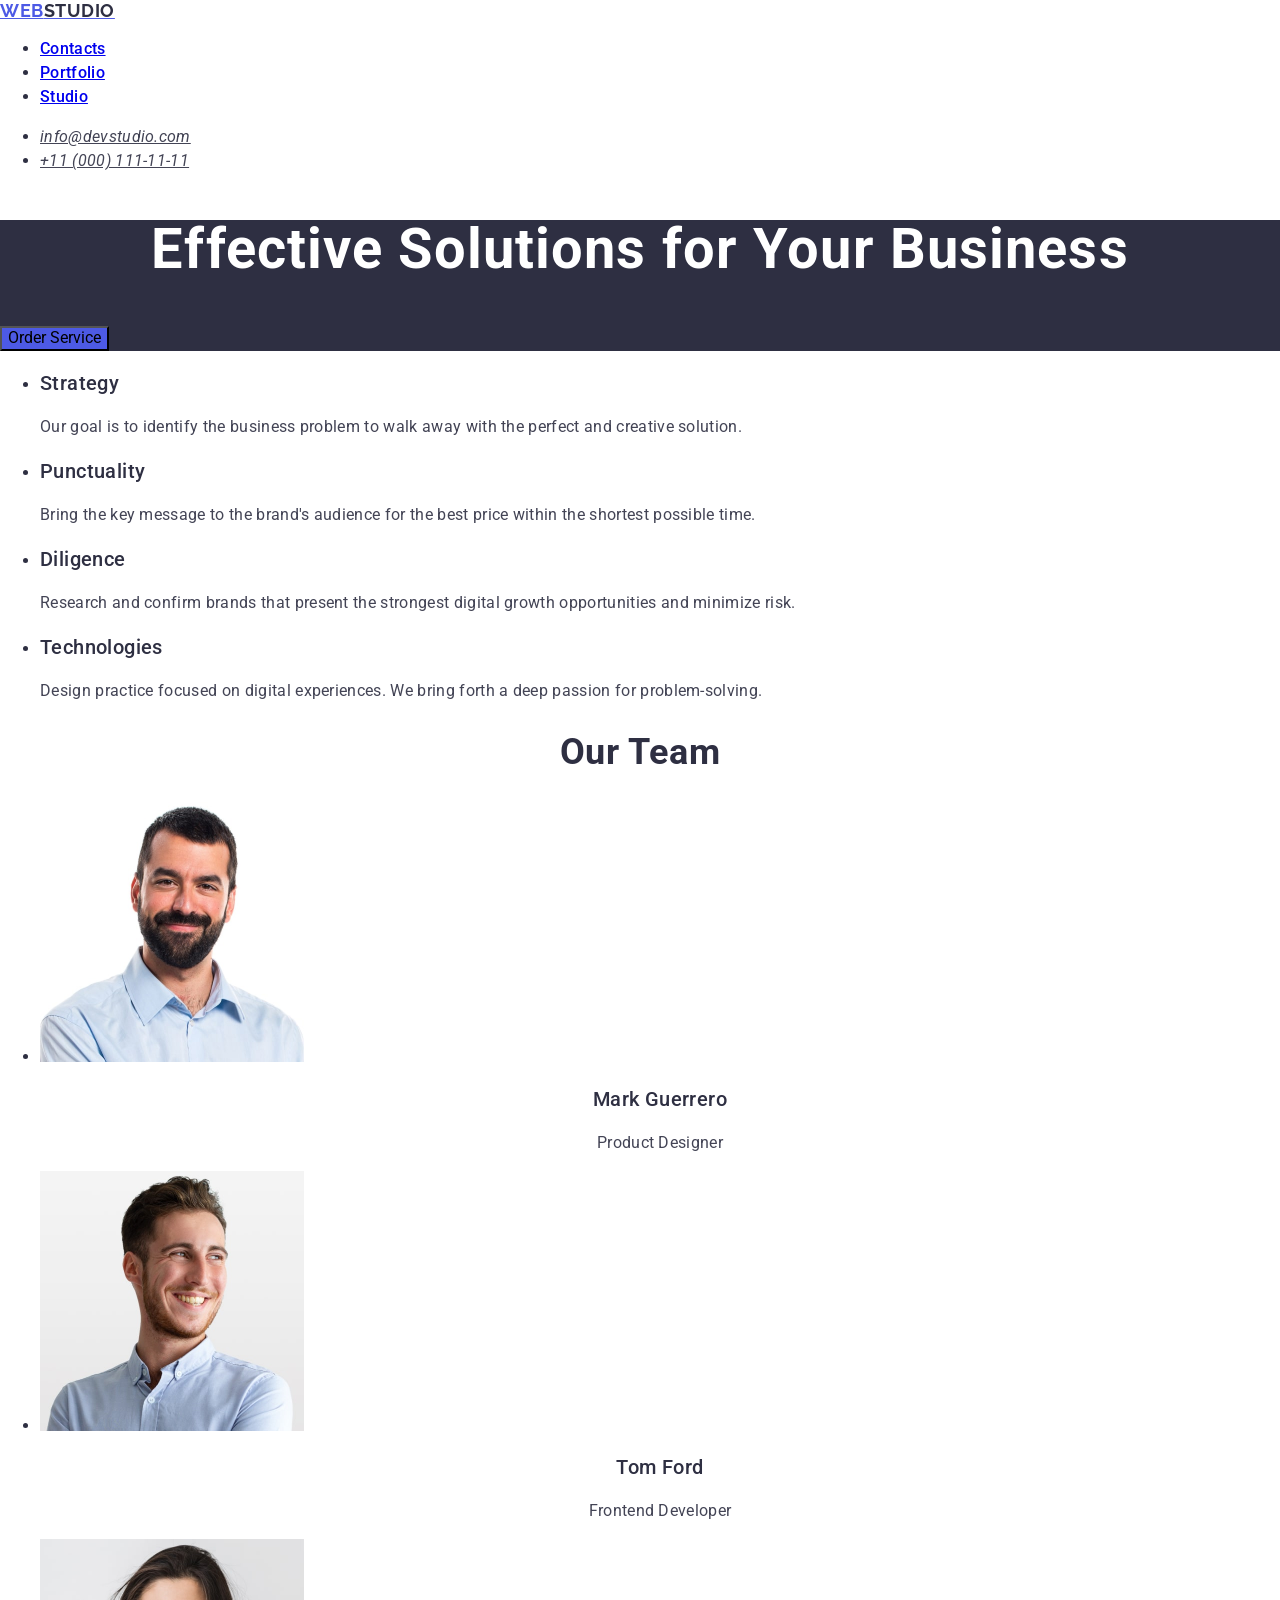
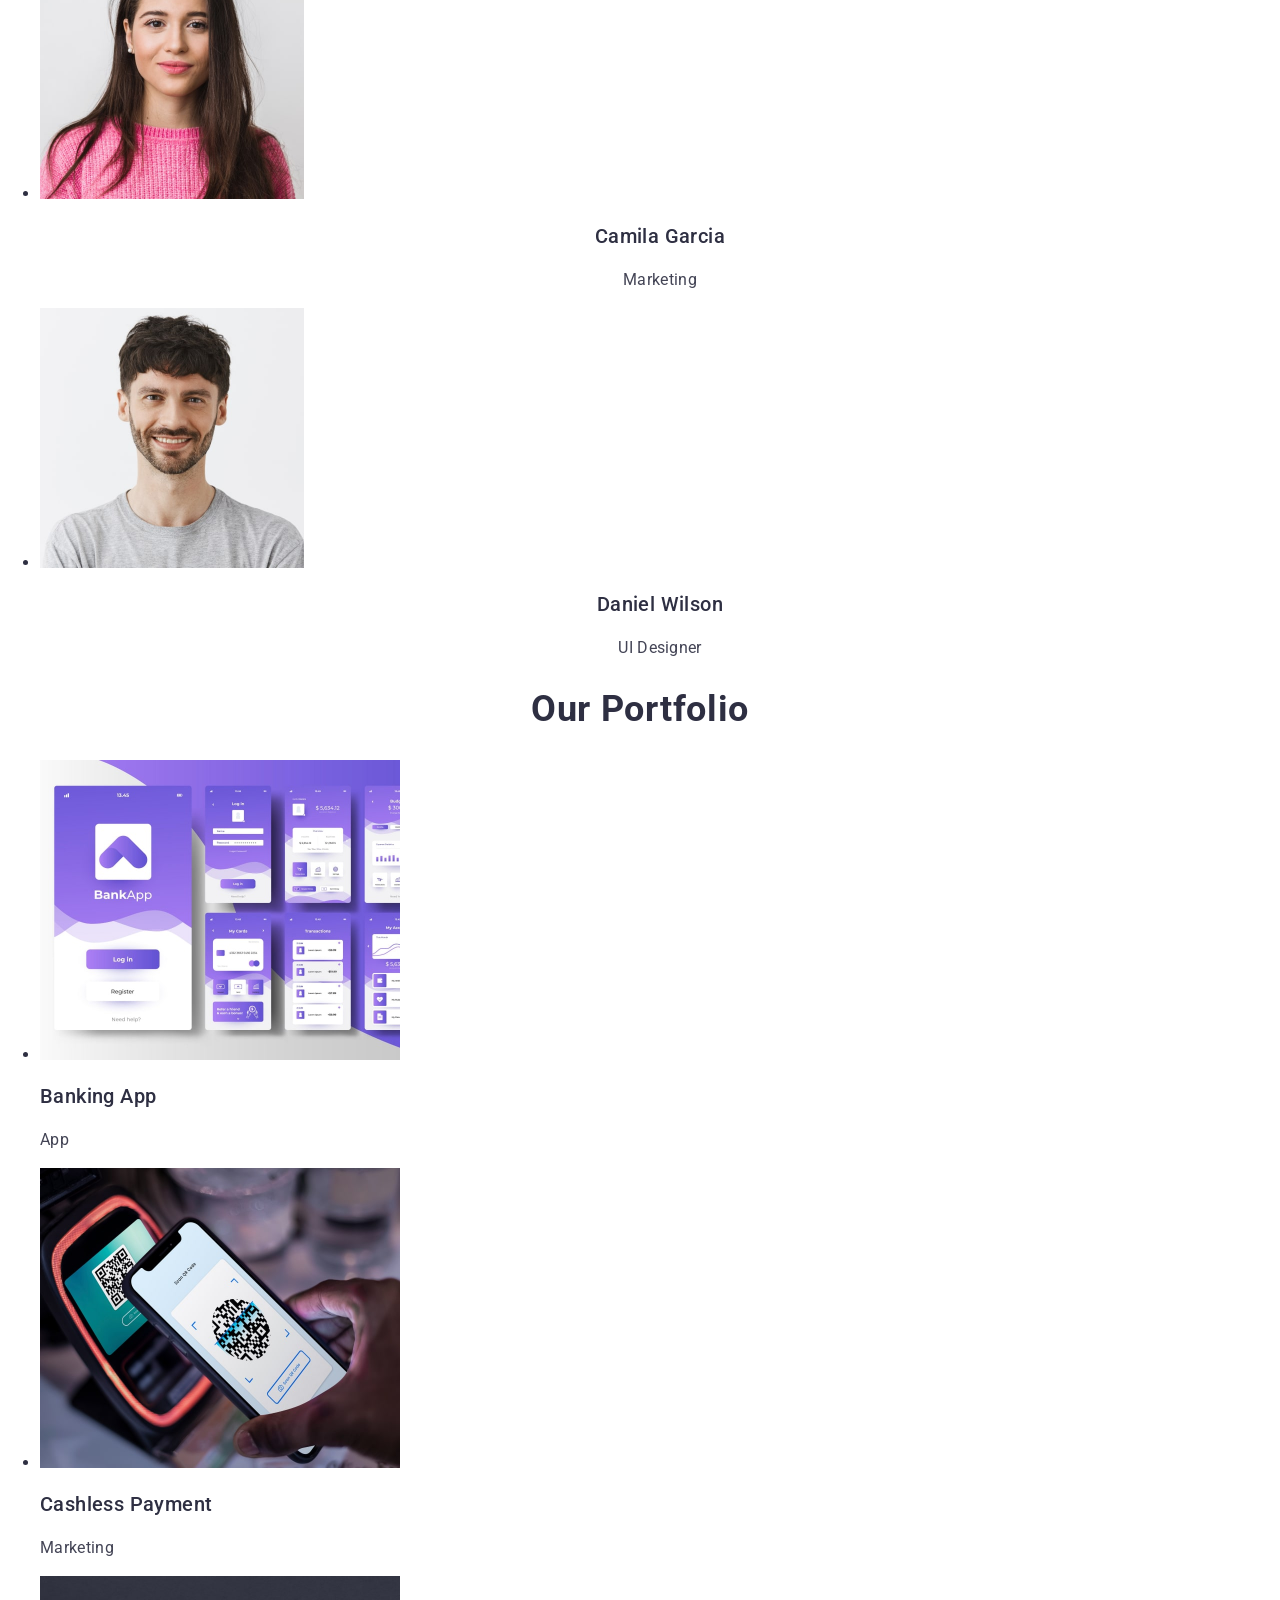
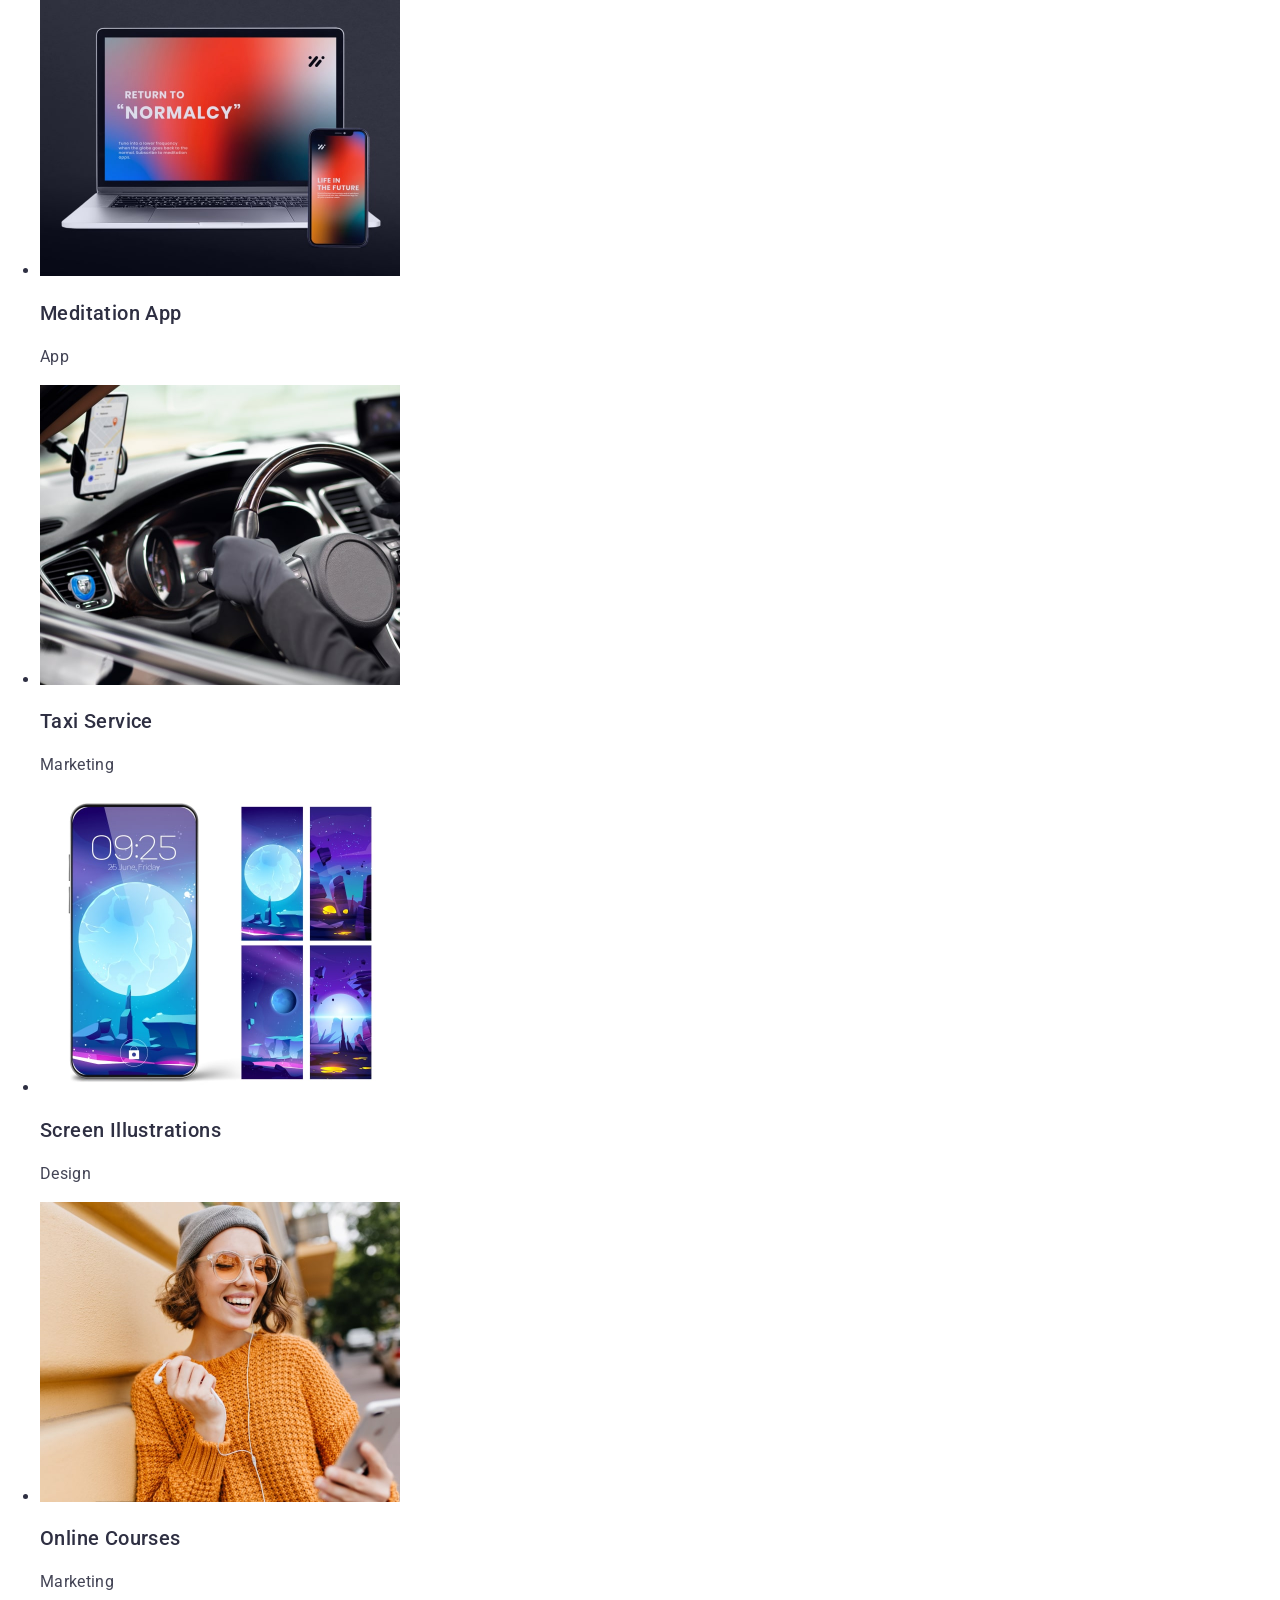
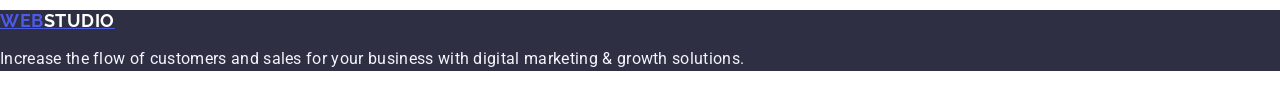
==== commit 369a31bd: "portfolio markup + stylesheet" ====
--- a/index.html
+++ b/index.html
@@ -4,111 +4,202 @@
     <meta charset="UTF-8" />
     <meta name="viewport" content="width=device-width, initial-scale=1.0" />
     <title>Document</title>
+    <link rel="preconnect" href="https://fonts.googleapis.com" />
+    <link rel="preconnect" href="https://fonts.gstatic.com" crossorigin />
+    <link
+      href="https://fonts.googleapis.com/css2?family=Raleway:ital,wght@0,700;1,700&family=Roboto:ital,wght@0,400,500,700;1,400,500,700&display=swap"
+      rel="stylesheet"
+    />
+    <link
+      rel="stylesheet"
+      href="https://cdnjs.cloudflare.com/ajax/libs/modern-normalize/3.0.1/modern-normalize.css"
+      integrity="sha512-gnAN+RgTMylunXI7AMg+PtcUGpKZFkZJoFIkAWvdPFRrFJz3p2tx4+9xbjILRfN7CzoViMgS8vSf06fSQzWZjA=="
+      crossorigin="anonymous"
+      referrerpolicy="no-referrer"
+    />
+    <link rel="stylesheet" href="./css/styles.css" />
   </head>
   <body>
     <header>
-      <nav>
-        <a href="./index.html">WebStudio</a>
-        <ul>
-          <li><a href="/">Studio</a></li>
-          <li><a href="/">Portfolio</a></li>
-          <li><a href="/">Contacts</a></li>
+      <nav class="nav">
+        <a class="logo" href="./index.html">Web<span>Studio</span></a>
+        <ul class="nav-list">
+          <li class="nav-item"><a class="nav-link" href="/">Contacts</a></li>
+          <li class="nav-item"><a class="nav-link" href="/">Portfolio</a></li>
+          <li class="nav-item"><a class="nav-link" href="/">Studio</a></li>
         </ul>
       </nav>
       <address>
-        <ul>
-          <li><a href="mailto:info@devstudio.com">info@devstudio.com</a></li>
-          <li><a href="tel:+110001111111">+11 (000) 111-11-11</a></li>
+        <ul class="address">
+          <li class="address-item">
+            <a class="address-link" href="mailto:info@devstudio.com"
+              >info@devstudio.com</a
+            >
+          </li>
+          <li class="address-item">
+            <a class="address-link" href="tel:+110001111111"
+              >+11 (000) 111-11-11</a
+            >
+          </li>
         </ul>
       </address>
     </header>
     <main>
-      <section>
-        <h1>Effective Solutions for Your Business</h1>
-        <button type="button">Order Service</button>
-      </section>
-      <section>
+      <section class="hero">
+        <h1 class="hero-title">Effective Solutions for Your Business</h1>
+        <button class="hero-btn" type="button">Order Service</button>
+      </section>
+      <section class="features">
         <h2 hidden>features</h2>
-        <ul>
-          <li>
-            <h3>Strategy</h3>
-            <p>
+        <ul class="features-list">
+          <li class="features-item">
+            <h3 class="features-title">Strategy</h3>
+            <p class="features-text">
               Our goal is to identify the business problem to walk away with the
               perfect and creative solution.
             </p>
           </li>
-          <li>
-            <h3>Punctuality</h3>
-            <p>
+          <li class="features-item">
+            <h3 class="features-title">Punctuality</h3>
+            <p class="features-text">
               Bring the key message to the brand's audience for the best price
               within the shortest possible time.
             </p>
           </li>
-          <li>
-            <h3>Diligence</h3>
-            <p>
+          <li class="features-item">
+            <h3 class="features-title">Diligence</h3>
+            <p class="features-text">
               Research and confirm brands that present the strongest digital
               growth opportunities and minimize risk.
             </p>
           </li>
-          <li>
-            <h3>Technologies</h3>
-            <p>
+          <li class="features-item">
+            <h3 class="features-title">Technologies</h3>
+            <p class="features-text">
               Design practice focused on digital experiences. We bring forth a
               deep passion for problem-solving.
             </p>
           </li>
         </ul>
       </section>
-      <section>
-        <h2>Our Team</h2>
-        <ul>
-          <li>
+      <section class="team">
+        <h2 class="team-title">Our Team</h2>
+        <ul class="team-list">
+          <li class="team-item">
             <img
               src="./images/img-1.jpg"
               alt="Mark Guerrero"
               width="264"
               height="260"
-            />
-            <h3>Mark Guerrero</h3>
-            <p>Product Designer</p>
-          </li>
-          <li>
+              class="team-image"
+            />
+            <h3 class="team-name">Mark Guerrero</h3>
+            <p class="team-text">Product Designer</p>
+          </li>
+          <li class="team-item">
             <img
               src="./images/img-2.jpg"
               alt="Tom Ford"
               width="264"
               height="260"
-            />
-            <h3>Tom Ford</h3>
-            <p>Frontend Developer</p>
-          </li>
-          <li>
+              class="team-image"
+            />
+            <h3 class="team-name">Tom Ford</h3>
+            <p class="team-text">Frontend Developer</p>
+          </li>
+          <li class="team-item">
             <img
               src="./images/img-3.jpg"
               alt="Camila Garcia"
               width="264"
               height="260"
-            />
-            <h3>Camila Garcia</h3>
-            <p>Marketing</p>
-          </li>
-          <li>
+              class="team-image"
+            />
+            <h3 class="team-name">Camila Garcia</h3>
+            <p class="team-text">Marketing</p>
+          </li>
+          <li class="team-item">
             <img
               src="./images/img-4.jpg"
               alt="Daniel Wilson"
               width="264"
               height="260"
-            />
-            <h3>Daniel Wilson</h3>
-            <p>UI Designer</p>
+              class="team-image"
+            />
+            <h3 class="team-name">Daniel Wilson</h3>
+            <p class="team-text">UI Designer</p>
+          </li>
+        </ul>
+      </section>
+      <section class="portfolio">
+        <h2 class="portfolio-title">Our Portfolio</h2>
+        <ul class="portfolio-list">
+          <li class="portfolio-item">
+            <img
+              src="./images/card-img1.jpg"
+              alt="Banking App"
+              width="360"
+              class="portfolio-image"
+            />
+            <h3 class="portfolio-name">Banking App</h3>
+            <p class="portfolio-text">App</p>
+          </li>
+          <li class="portfolio-item">
+            <img
+              src="./images/card-img2.jpg"
+              alt="Cashless Payment"
+              width="360"
+              class="portfolio-image"
+            />
+            <h3 class="portfolio-name">Cashless Payment</h3>
+            <p class="portfolio-text">Marketing</p>
+          </li>
+          <li class="portfolio-item">
+            <img
+              src="./images/card-img3.jpg"
+              alt="Meditation App"
+              width="360"
+              class="portfolio-image"
+            />
+            <h3 class="portfolio-name">Meditation App</h3>
+            <p class="portfolio-text">App</p>
+          </li>
+          <li class="portfolio-item">
+            <img
+              src="./images/card-img4.jpg"
+              alt="Taxi Service"
+              width="360"
+              class="portfolio-image"
+            />
+            <h3 class="portfolio-name">Taxi Service</h3>
+            <p class="portfolio-text">Marketing</p>
+          </li>
+          <li class="portfolio-item">
+            <img
+              src="./images/card-img5.jpg"
+              alt="Screen Illustrations"
+              width="360"
+              class="portfolio-image"
+            />
+            <h3 class="portfolio-name">Screen Illustrations</h3>
+            <p class="portfolio-text">Design</p>
+          </li>
+          <li class="portfolio-item">
+            <img
+              src="./images/card-img6.jpg"
+              alt="Online Courses"
+              width="360"
+              class="portfolio-image"
+            />
+            <h3 class="portfolio-name">Online Courses</h3>
+            <p class="portfolio-text">Marketing</p>
           </li>
         </ul>
       </section>
     </main>
-    <footer>
-      <a href="./index.html">WebStudio</a>
-      <p>
+    <footer class="footer">
+      <a class="logo" href="./index.html">Web<span>Studio</span></a>
+      <p class="footer-text">
         Increase the flow of customers and sales for your business with digital
         marketing & growth solutions.
       </p>
--- a/css/styles.css
+++ b/css/styles.css
@@ -0,0 +1,159 @@
+body {
+  font-family: Roboto, Verdana, sans-serif;
+  color: #2e2f42;
+  background-color: #ffffff;
+}
+
+/* header */
+.logo {
+  font-family: "Raleway", sans-serif;
+  font-weight: 700;
+  font-size: 18px;
+  line-height: 1.167;
+  letter-spacing: 0.03em;
+  text-transform: uppercase;
+  color: #4d5ae5;
+}
+.nav {
+}
+.nav span {
+  color: #2e2f42;
+}
+.nav-list {
+}
+.nav-item {
+}
+.nav-link {
+  font-weight: 500;
+  font-size: 16px;
+  line-height: 1.5;
+  letter-spacing: 0.02em;
+}
+.nav-link:hover,
+.nav-link:focus {
+  color: #404bbf;
+}
+.address {
+}
+.address-item {
+}
+.address-link {
+  font-size: 16px;
+  line-height: 1.5;
+  letter-spacing: 0.02em;
+  color: #434455;
+}
+.address-link:hover,
+.address-link:focus {
+  color: #404bbf;
+}
+/* hero */
+.hero {
+  background-color: #2e2f42;
+}
+.hero-title {
+  font-weight: 700;
+  font-size: 56px;
+  line-height: 1.07;
+  letter-spacing: 0.02em;
+  text-align: center;
+  color: #ffffff;
+}
+.hero-btn {
+  background-color: #4d5ae5;
+  cursor: pointer;
+}
+.hero-btn:hover,
+.hero-btn:focus {
+  background-color: #404bbf;
+}
+/* features */
+.features {
+}
+.features-list {
+}
+.features-item {
+}
+.features-title {
+  font-weight: 500;
+  font-size: 20px;
+  line-height: 1.2;
+  letter-spacing: 0.02em;
+}
+.features-text {
+  font-size: 16px;
+  line-height: 1.5;
+  letter-spacing: 0.02em;
+  color: #434455;
+}
+/* team */
+.team {
+}
+.team-title {
+  font-weight: 700;
+  font-size: 36px;
+  line-height: 1.11;
+  letter-spacing: 0.02em;
+  text-align: center;
+}
+.team-list {
+}
+.team-item {
+}
+.team-image {
+}
+.team-name {
+  font-weight: 500;
+  font-size: 20px;
+  line-height: 1.2;
+  letter-spacing: 0.02em;
+  text-align: center;
+}
+.team-text {
+  font-size: 16px;
+  line-height: 1.5;
+  letter-spacing: 0.02em;
+  text-align: center;
+  color: #434455;
+}
+/* portfolio */
+.portfolio {
+}
+.portfolio-title {
+  font-weight: 700;
+  font-size: 36px;
+  line-height: 1.11;
+  letter-spacing: 0.02em;
+  text-align: center;
+}
+.portfolio-list {
+}
+.portfolio-item {
+}
+.portfolio-image {
+}
+.portfolio-name {
+  font-weight: 500;
+  font-size: 20px;
+  line-height: 1.2;
+  letter-spacing: 0.02em;
+}
+.portfolio-text {
+  font-size: 16px;
+  line-height: 1.5;
+  letter-spacing: 0.02em;
+  color: #434455;
+}
+/* footer */
+.footer {
+  background-color: #2e2f42;
+}
+.footer span {
+  color: #ffffff;
+}
+.footer-text {
+  font-size: 16px;
+  line-height: 1.5;
+  letter-spacing: 0.02em;
+  color: #f4f4fd;
+}
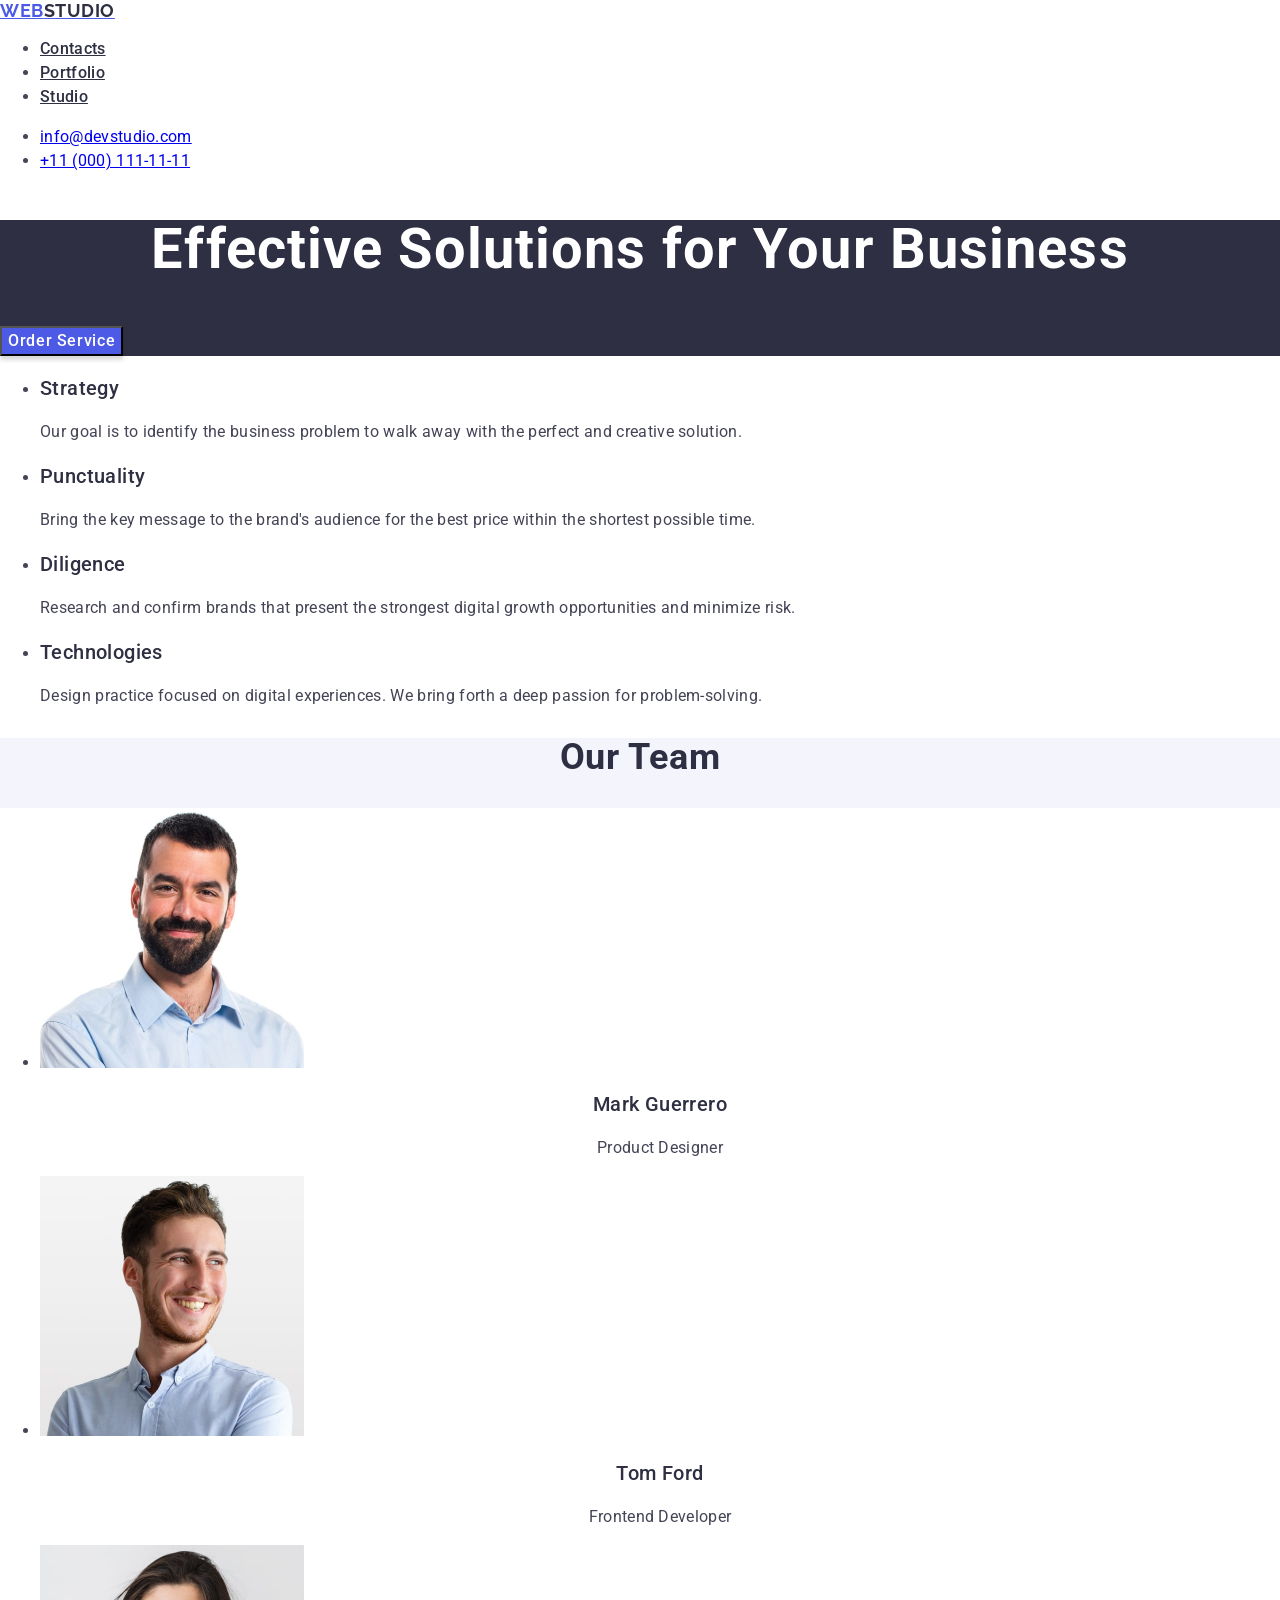
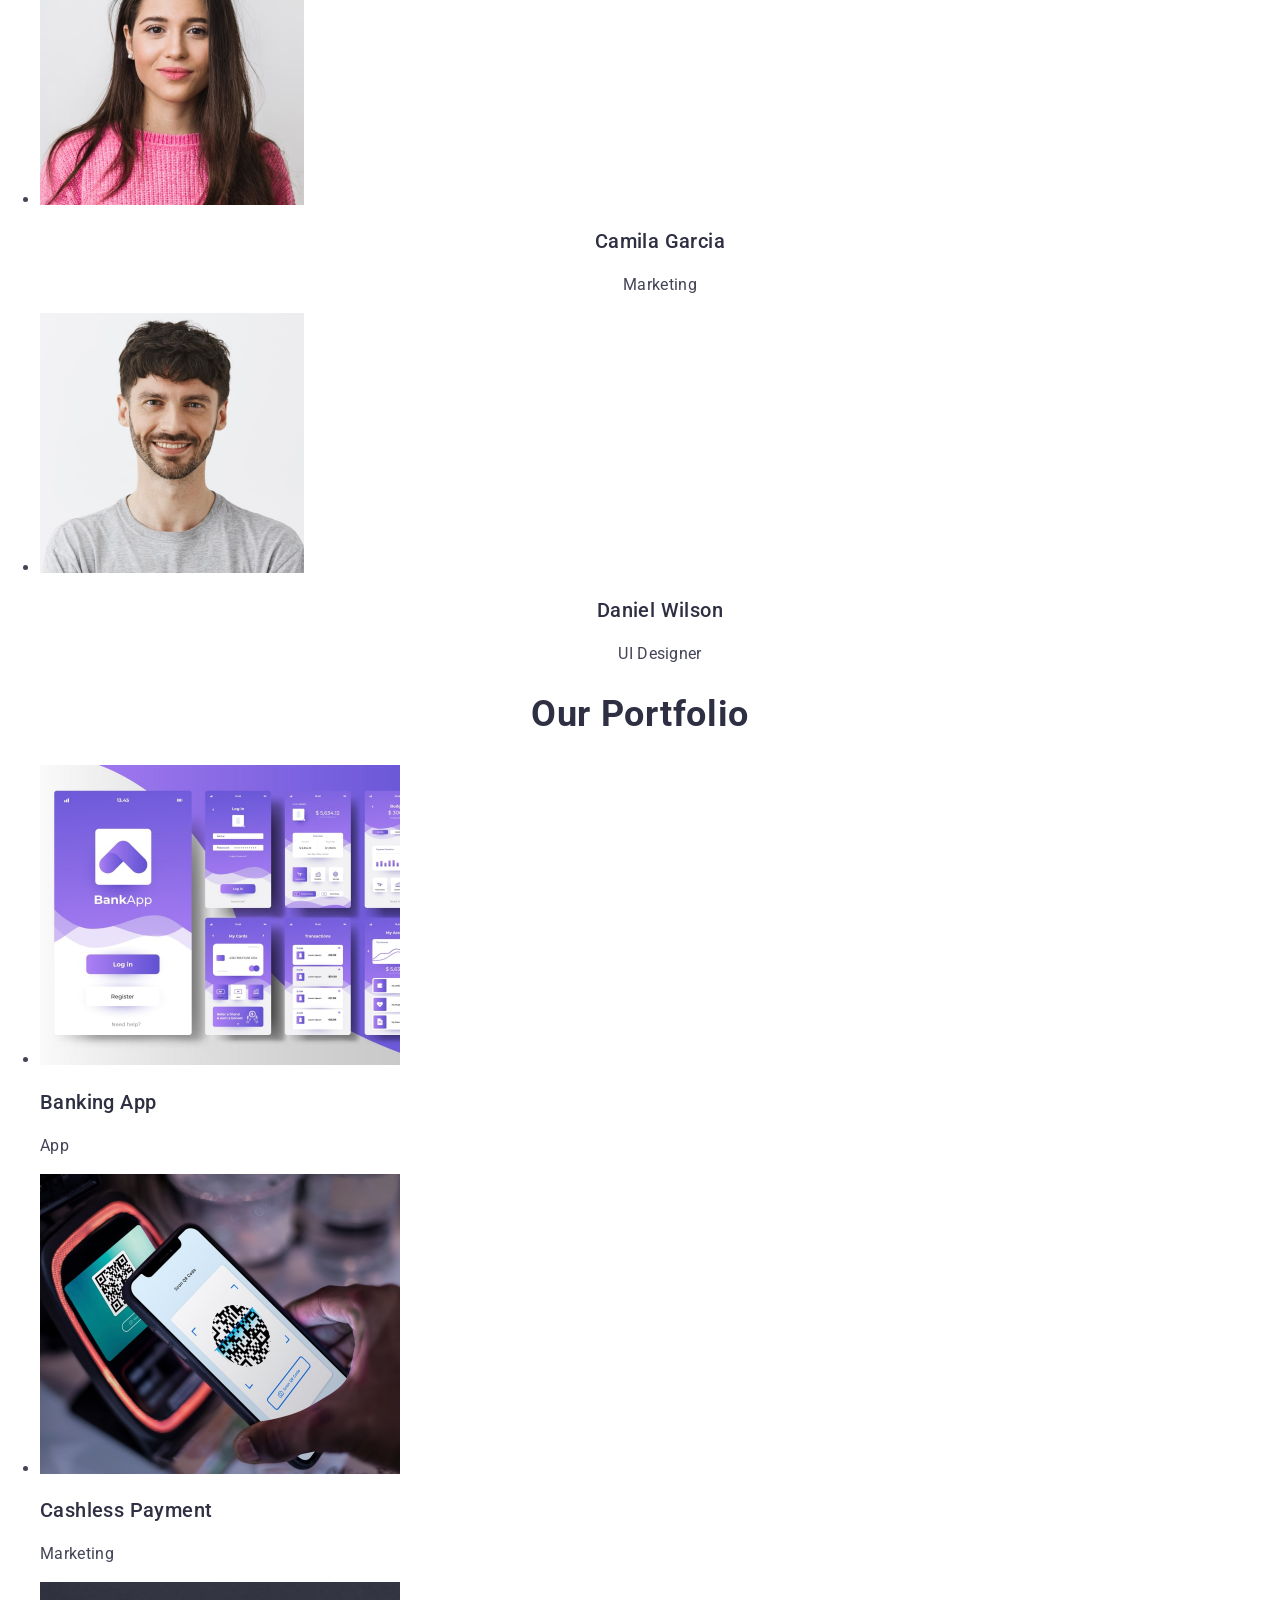
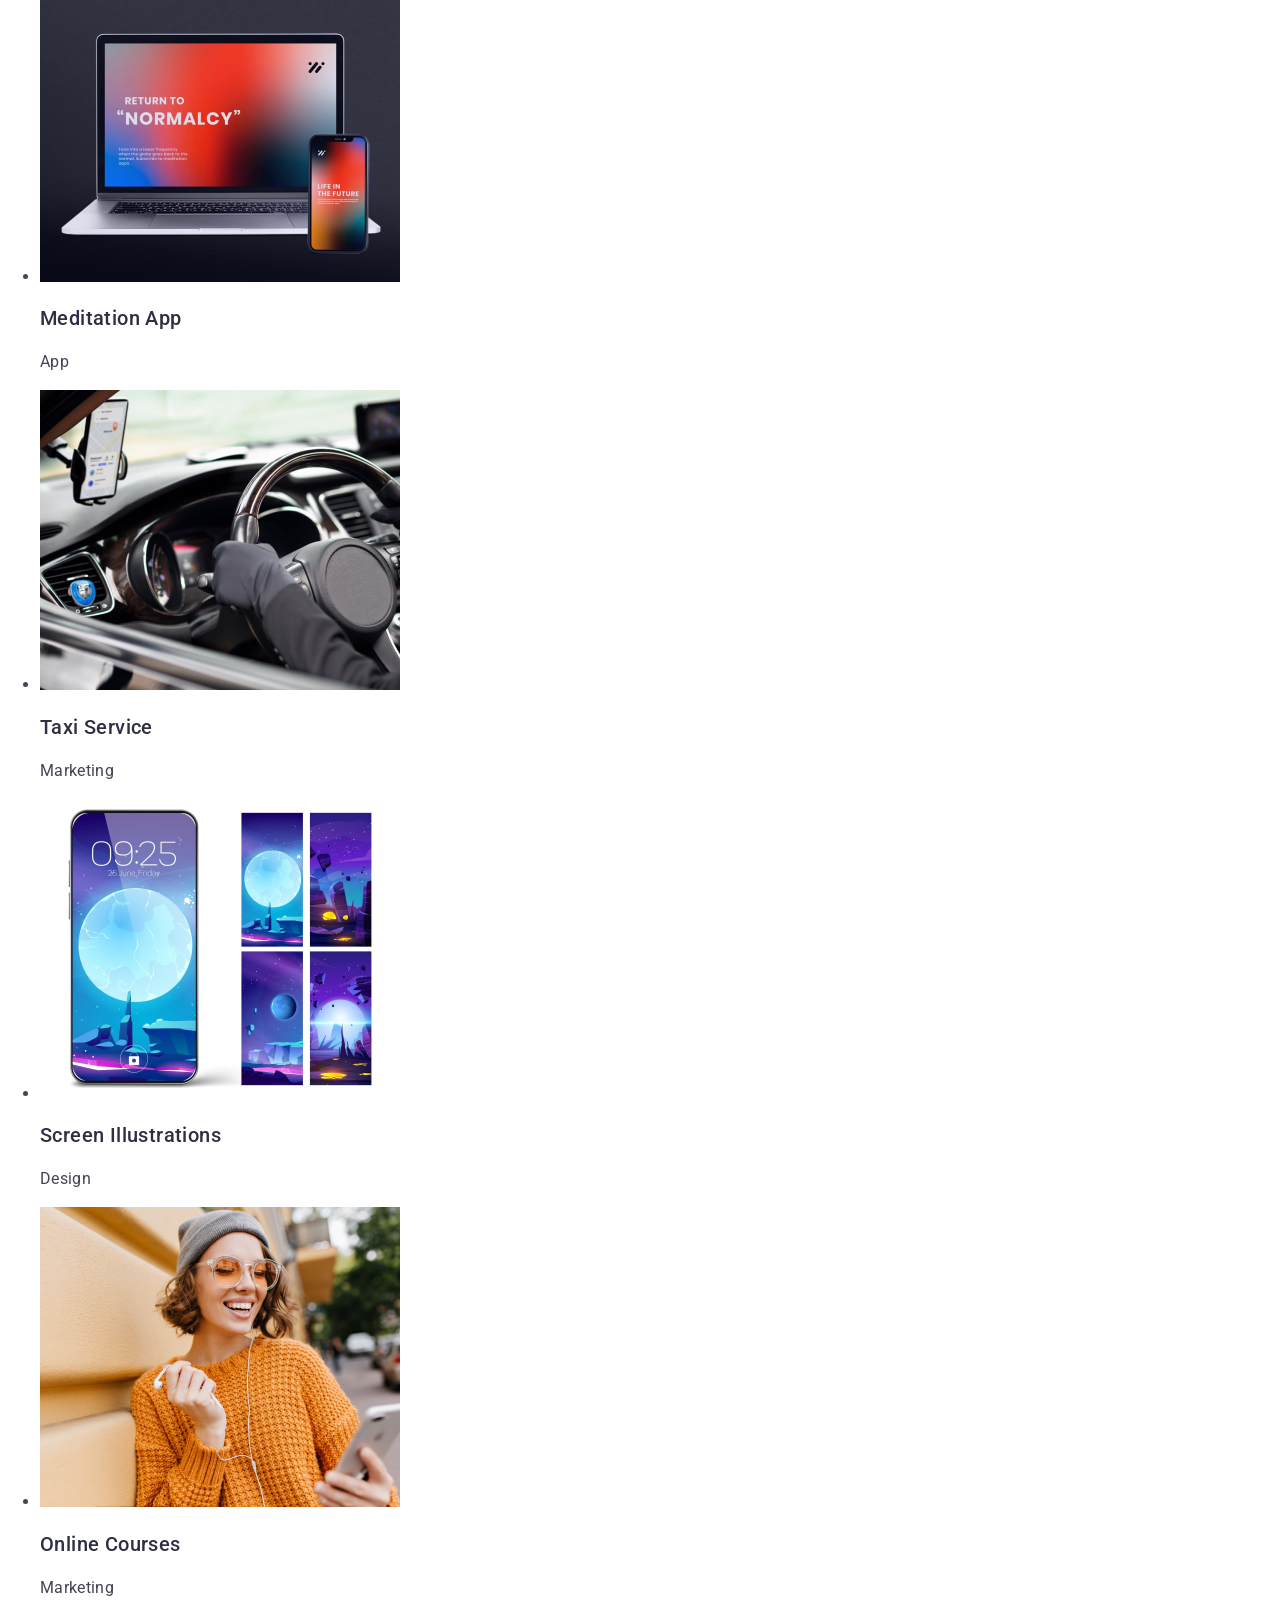
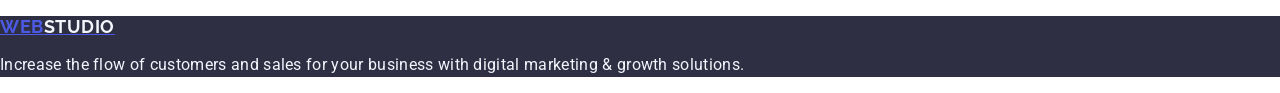
==== commit 1f73e835: "styles hotfix" ====
--- a/index.html
+++ b/index.html
@@ -24,13 +24,13 @@
       <nav class="nav">
         <a class="logo" href="./index.html">Web<span>Studio</span></a>
         <ul class="nav-list">
-          <li class="nav-item"><a class="nav-link" href="/">Contacts</a></li>
-          <li class="nav-item"><a class="nav-link" href="/">Portfolio</a></li>
-          <li class="nav-item"><a class="nav-link" href="/">Studio</a></li>
+          <li class="nav-item"><a class="nav-link" href="">Contacts</a></li>
+          <li class="nav-item"><a class="nav-link" href="">Portfolio</a></li>
+          <li class="nav-item"><a class="nav-link" href="">Studio</a></li>
         </ul>
       </nav>
-      <address>
-        <ul class="address">
+      <address class="address">
+        <ul class="address-list">
           <li class="address-item">
             <a class="address-link" href="mailto:info@devstudio.com"
               >info@devstudio.com</a
@@ -198,7 +198,9 @@
       </section>
     </main>
     <footer class="footer">
-      <a class="logo" href="./index.html">Web<span>Studio</span></a>
+      <a class="logo" href="./index.html"
+        >Web<span class="footer-logo">Studio</span></a
+      >
       <p class="footer-text">
         Increase the flow of customers and sales for your business with digital
         marketing & growth solutions.
--- a/css/styles.css
+++ b/css/styles.css
@@ -1,6 +1,6 @@
 body {
   font-family: Roboto, Verdana, sans-serif;
-  color: #2e2f42;
+  color: #434455;
   background-color: #ffffff;
 }
 
@@ -9,7 +9,7 @@
   font-family: "Raleway", sans-serif;
   font-weight: 700;
   font-size: 18px;
-  line-height: 1.167;
+  line-height: 1.17;
   letter-spacing: 0.03em;
   text-transform: uppercase;
   color: #4d5ae5;
@@ -28,6 +28,7 @@
   font-size: 16px;
   line-height: 1.5;
   letter-spacing: 0.02em;
+  color: #2e2f42;
 }
 .nav-link:hover,
 .nav-link:focus {
@@ -35,13 +36,15 @@
 }
 .address {
 }
+.address-list {
+}
 .address-item {
 }
 .address-link {
+  font-style: normal;
   font-size: 16px;
   line-height: 1.5;
   letter-spacing: 0.02em;
-  color: #434455;
 }
 .address-link:hover,
 .address-link:focus {
@@ -60,7 +63,12 @@
   color: #ffffff;
 }
 .hero-btn {
+  font-weight: 500;
+  line-height: 1.5;
+  letter-spacing: 0.04em;
+  color: #ffffff;
   background-color: #4d5ae5;
+  box-shadow: 0 4px 4px 0 rgba(0, 0, 0, 0.15);
   cursor: pointer;
 }
 .hero-btn:hover,
@@ -79,15 +87,16 @@
   font-size: 20px;
   line-height: 1.2;
   letter-spacing: 0.02em;
+  color: #2e2f42;
 }
 .features-text {
   font-size: 16px;
   line-height: 1.5;
   letter-spacing: 0.02em;
-  color: #434455;
 }
 /* team */
 .team {
+  background-color: #f4f4fd;
 }
 .team-title {
   font-weight: 700;
@@ -95,8 +104,11 @@
   line-height: 1.11;
   letter-spacing: 0.02em;
   text-align: center;
+  text-transform: capitalize;
+  color: #2e2f42;
 }
 .team-list {
+  background-color: #ffffff;
 }
 .team-item {
 }
@@ -108,13 +120,13 @@
   line-height: 1.2;
   letter-spacing: 0.02em;
   text-align: center;
+  color: #2e2f42;
 }
 .team-text {
   font-size: 16px;
   line-height: 1.5;
   letter-spacing: 0.02em;
   text-align: center;
-  color: #434455;
 }
 /* portfolio */
 .portfolio {
@@ -125,6 +137,8 @@
   line-height: 1.11;
   letter-spacing: 0.02em;
   text-align: center;
+  text-transform: capitalize;
+  color: #2e2f42;
 }
 .portfolio-list {
 }
@@ -137,19 +151,19 @@
   font-size: 20px;
   line-height: 1.2;
   letter-spacing: 0.02em;
+  color: #2e2f42;
 }
 .portfolio-text {
   font-size: 16px;
   line-height: 1.5;
   letter-spacing: 0.02em;
-  color: #434455;
 }
 /* footer */
 .footer {
   background-color: #2e2f42;
 }
-.footer span {
-  color: #ffffff;
+.footer-logo {
+  color: #f4f4fd;
 }
 .footer-text {
   font-size: 16px;
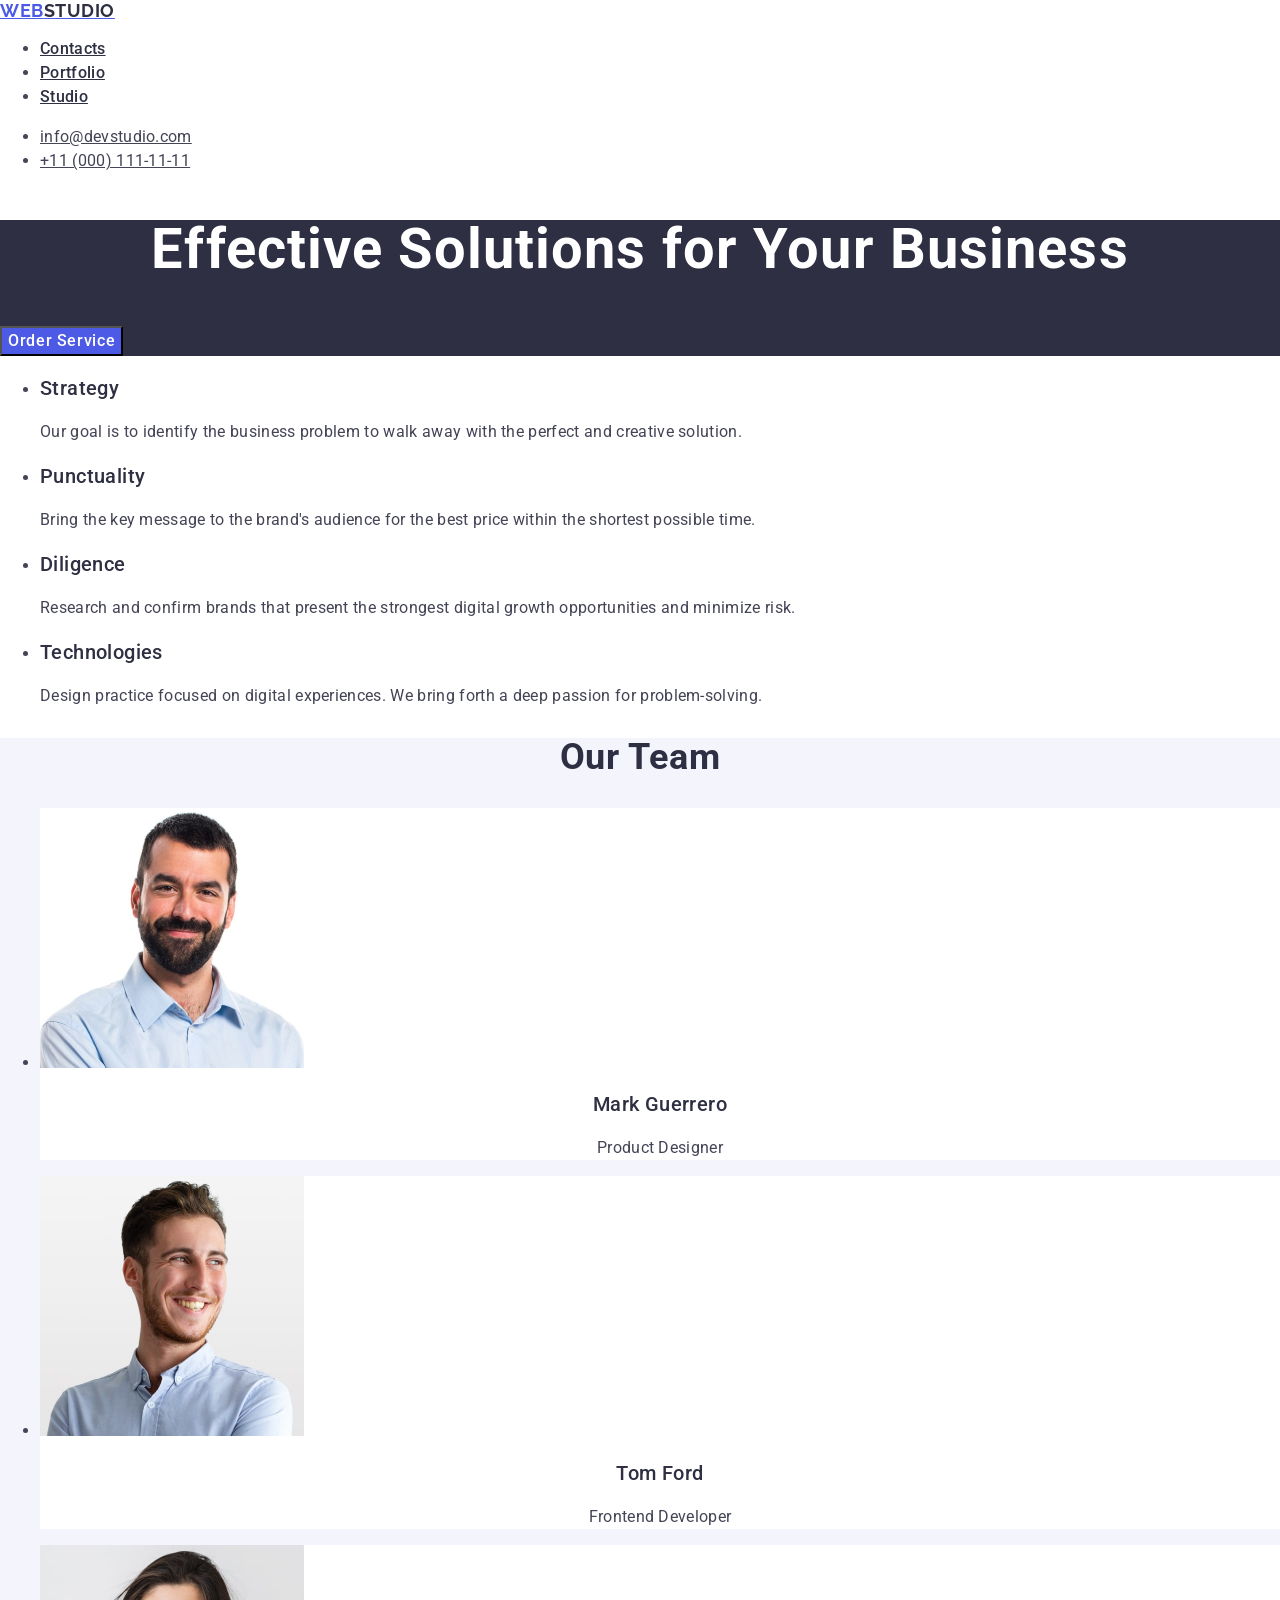
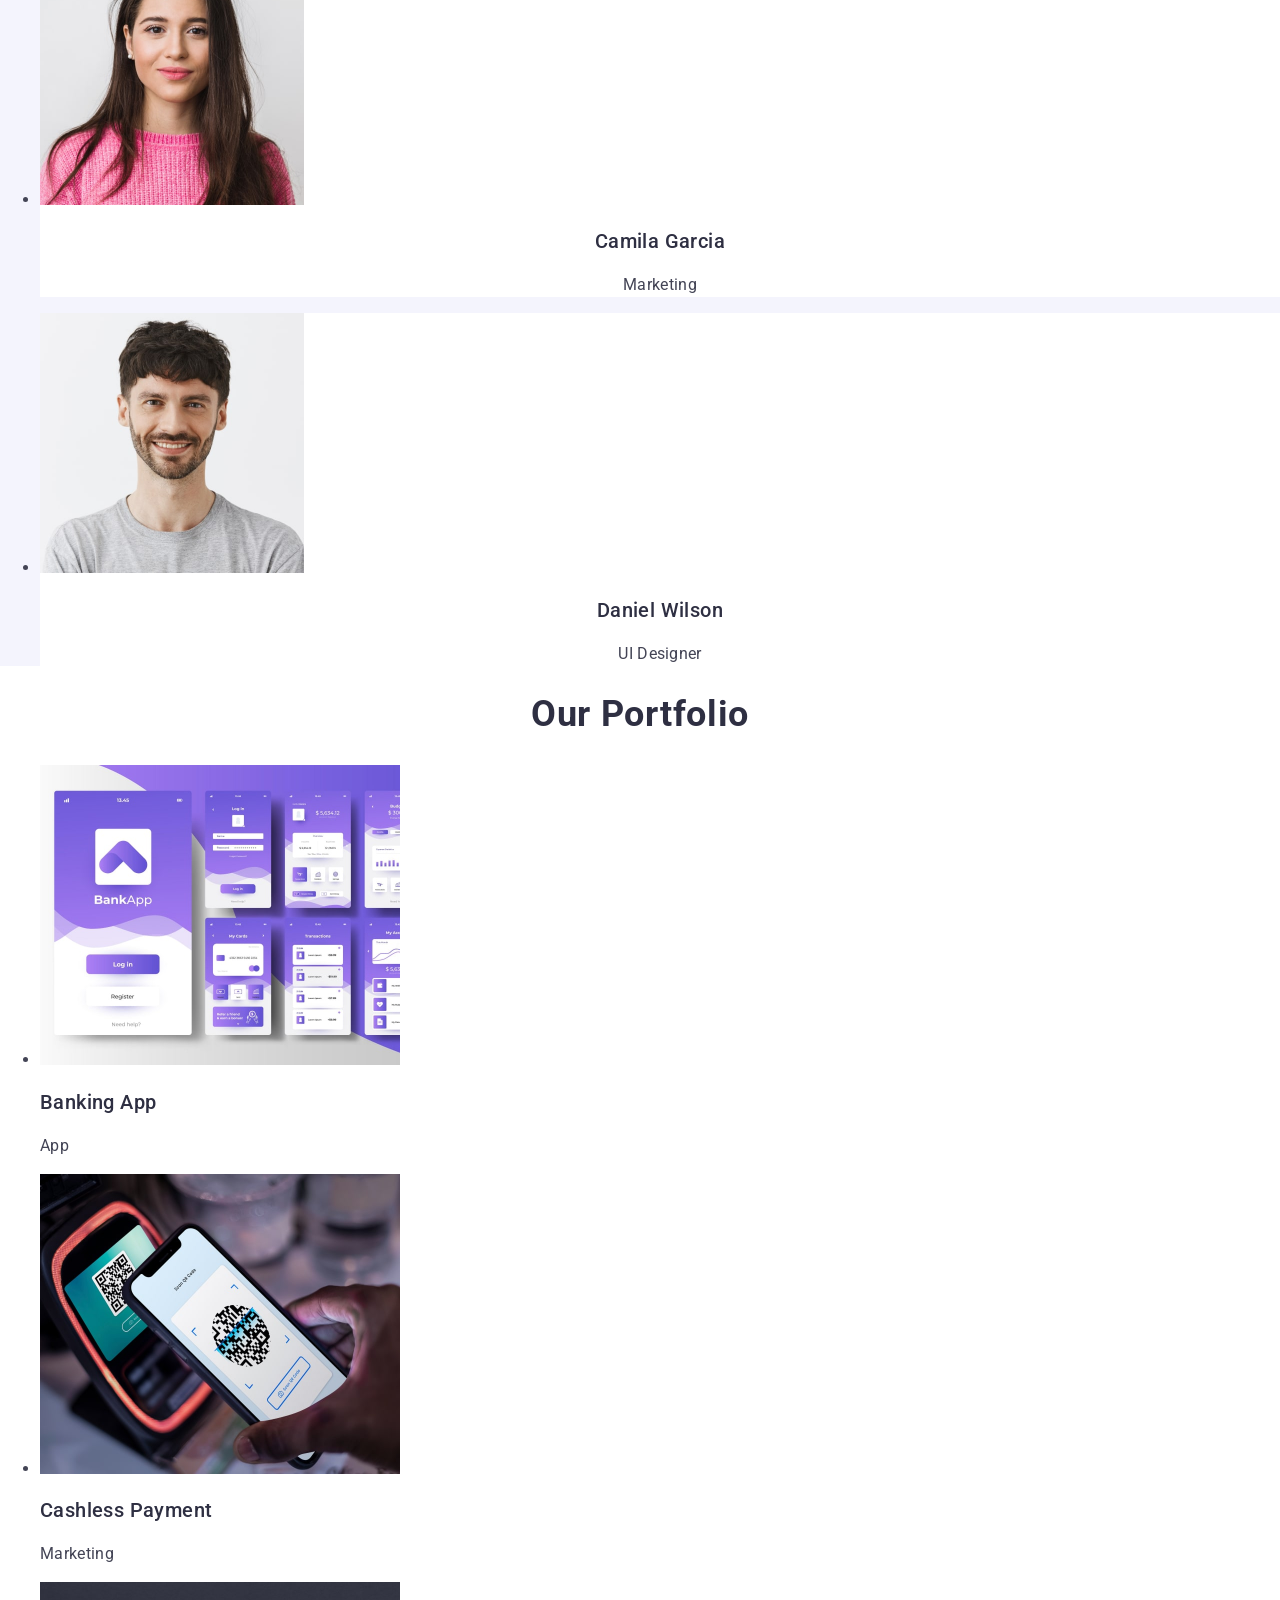
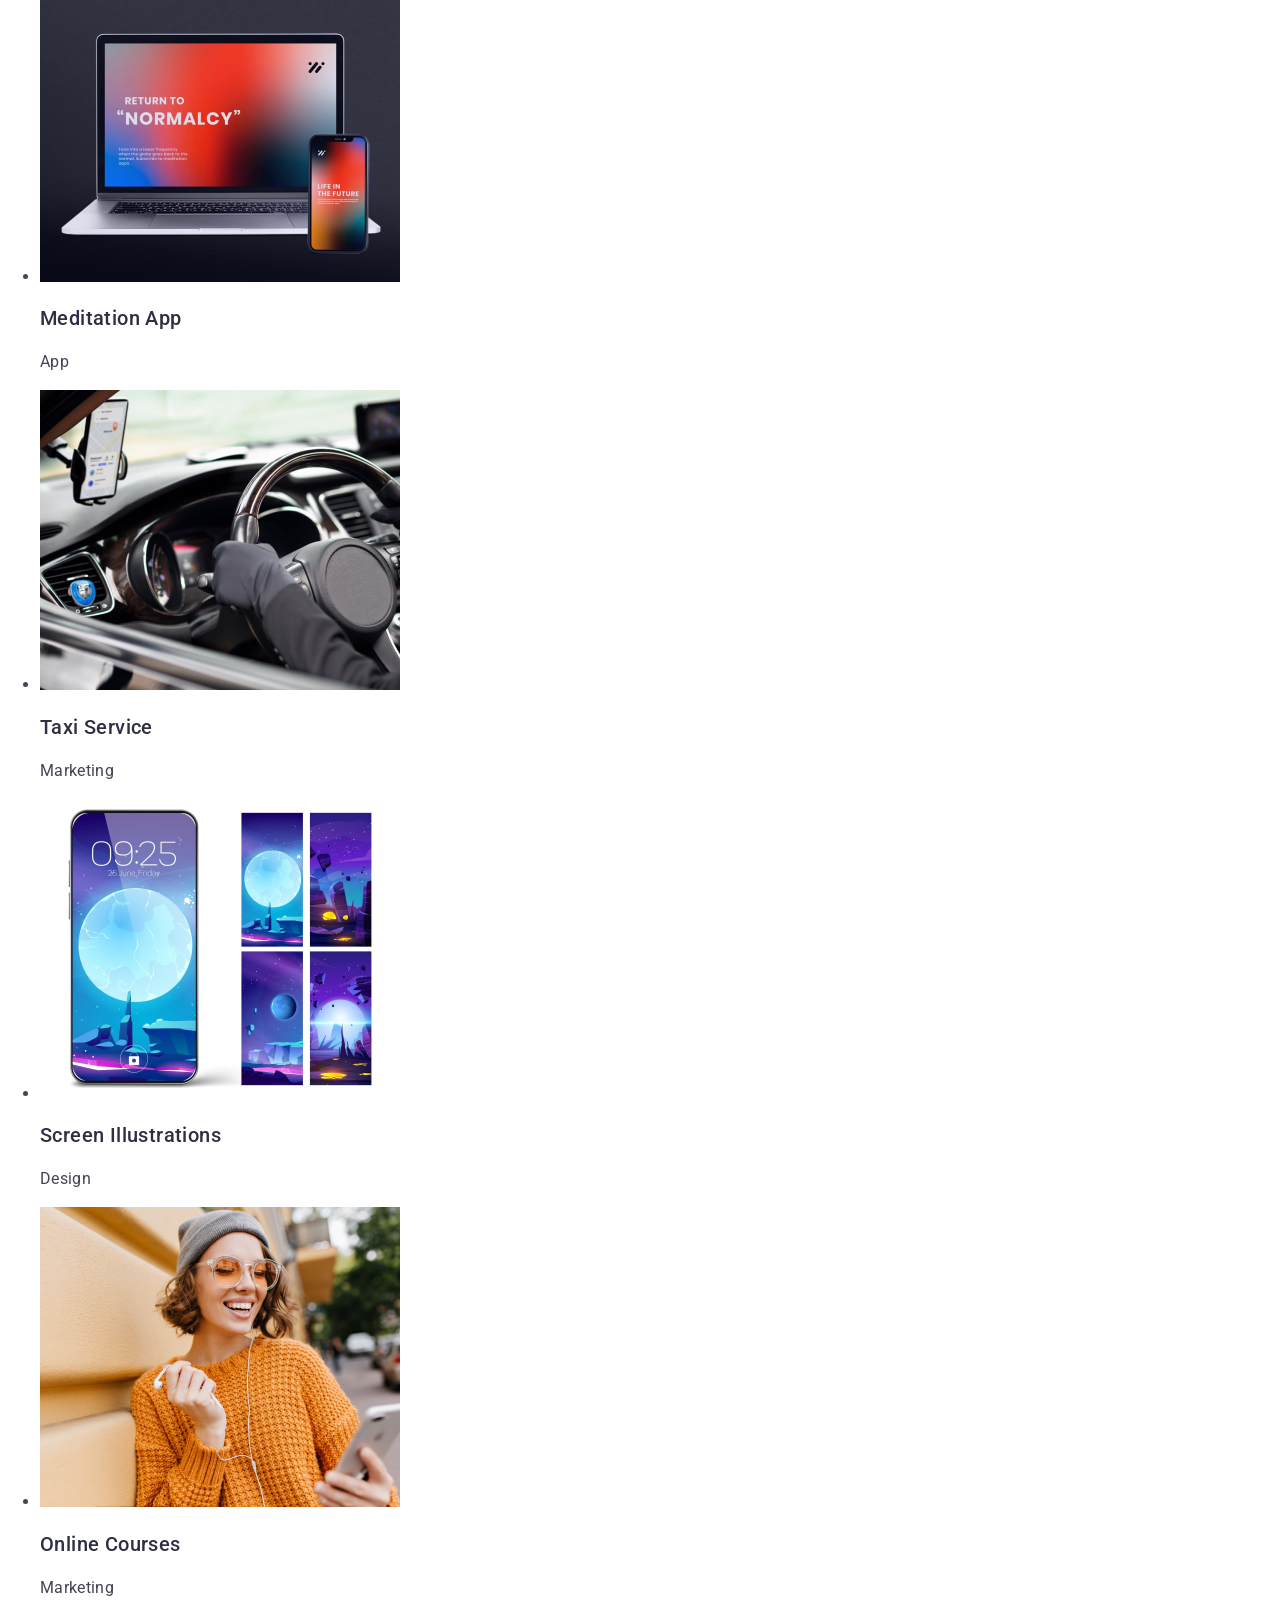
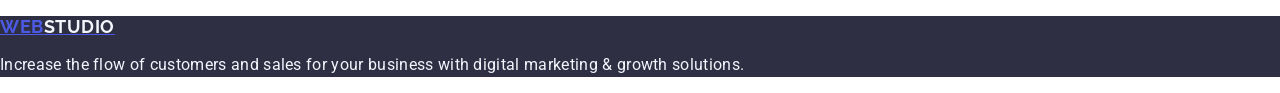
==== commit cb60050a: "styles fix" ====
--- a/index.html
+++ b/index.html
@@ -24,7 +24,7 @@
       <nav class="nav">
         <a class="logo" href="./index.html">Web<span>Studio</span></a>
         <ul class="nav-list">
-          <li class="nav-item"><a class="nav-link" href="">Contacts</a></li>
+          <li class="nav-item"><a class="nav-link" href="/">Contacts</a></li>
           <li class="nav-item"><a class="nav-link" href="">Portfolio</a></li>
           <li class="nav-item"><a class="nav-link" href="">Studio</a></li>
         </ul>
--- a/css/styles.css
+++ b/css/styles.css
@@ -1,5 +1,5 @@
 body {
-  font-family: Roboto, Verdana, sans-serif;
+  font-family: "Roboto", "Verdana", sans-serif;
   color: #434455;
   background-color: #ffffff;
 }
@@ -35,16 +35,17 @@
   color: #404bbf;
 }
 .address {
+  font-style: normal;
 }
 .address-list {
 }
 .address-item {
 }
 .address-link {
-  font-style: normal;
   font-size: 16px;
   line-height: 1.5;
   letter-spacing: 0.02em;
+  color: #434455;
 }
 .address-link:hover,
 .address-link:focus {
@@ -68,7 +69,6 @@
   letter-spacing: 0.04em;
   color: #ffffff;
   background-color: #4d5ae5;
-  box-shadow: 0 4px 4px 0 rgba(0, 0, 0, 0.15);
   cursor: pointer;
 }
 .hero-btn:hover,
@@ -108,9 +108,9 @@
   color: #2e2f42;
 }
 .team-list {
-  background-color: #ffffff;
 }
 .team-item {
+  background-color: #ffffff;
 }
 .team-image {
 }
